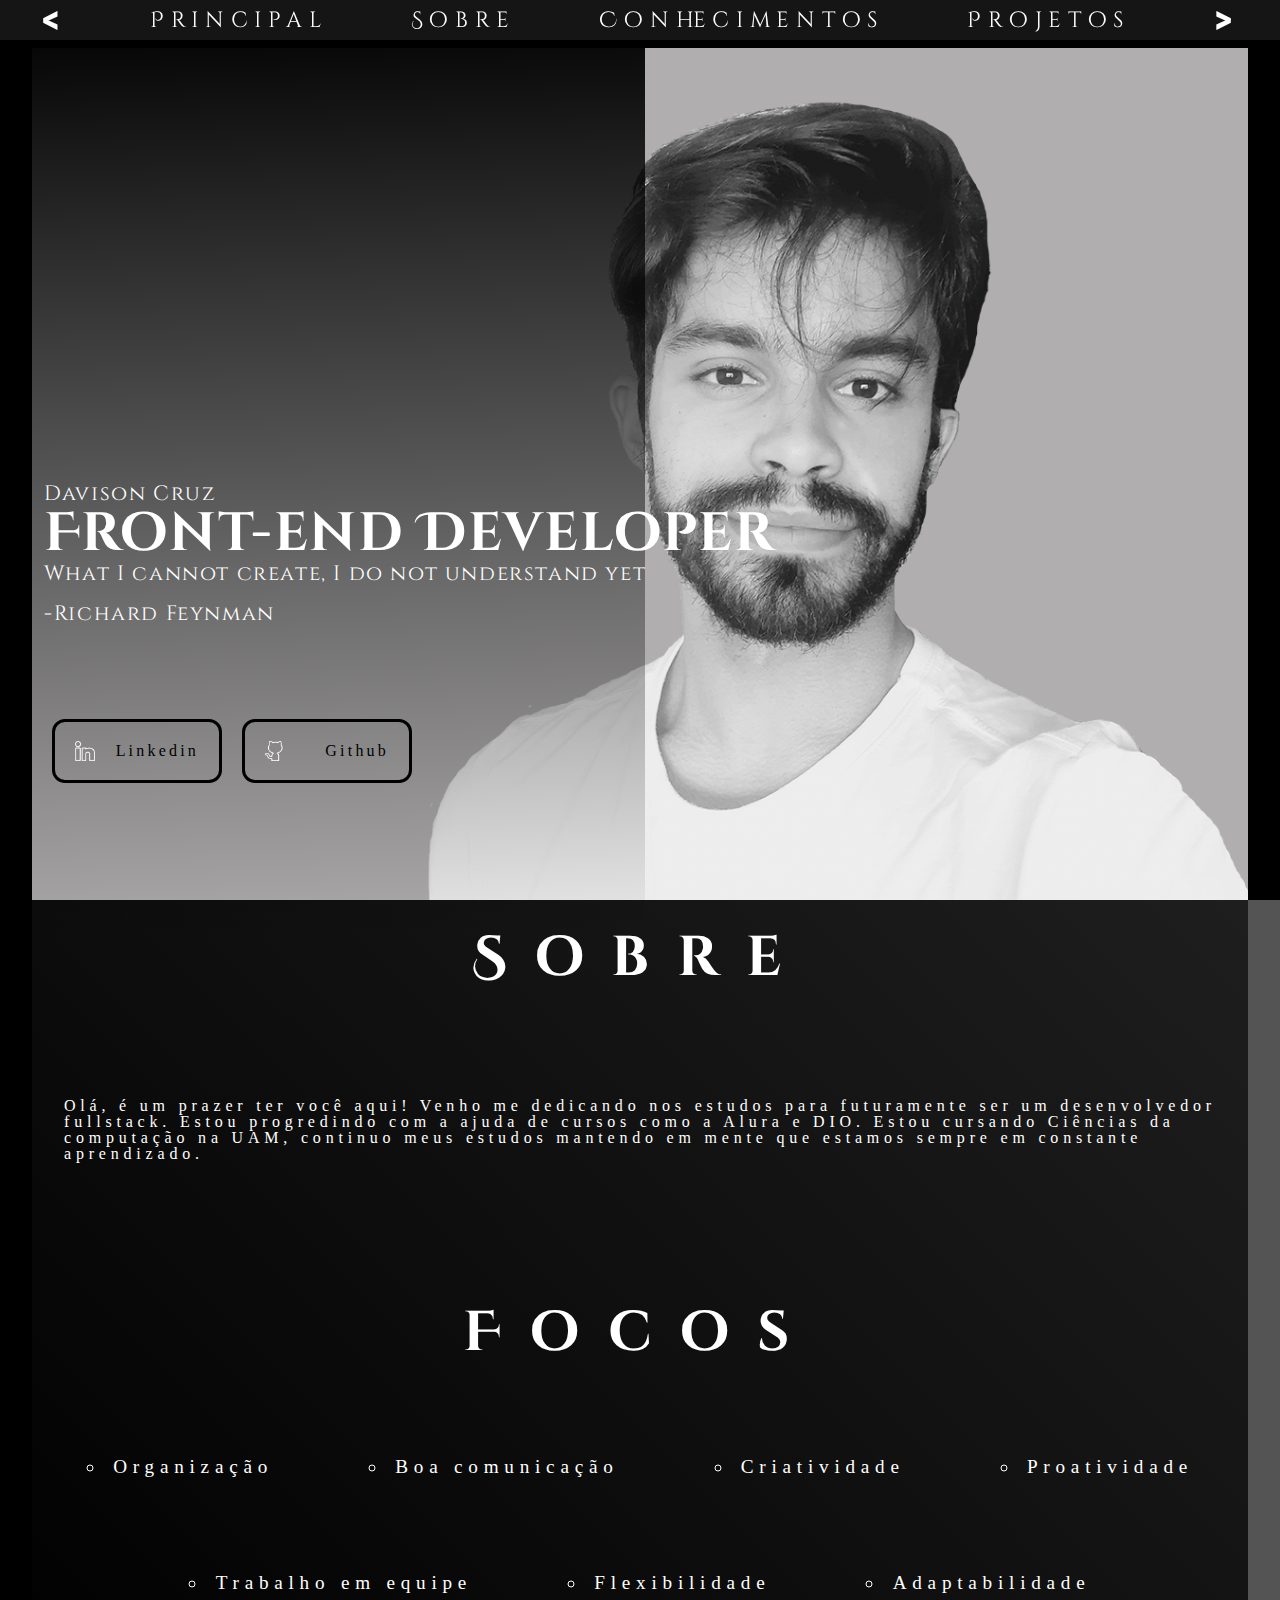
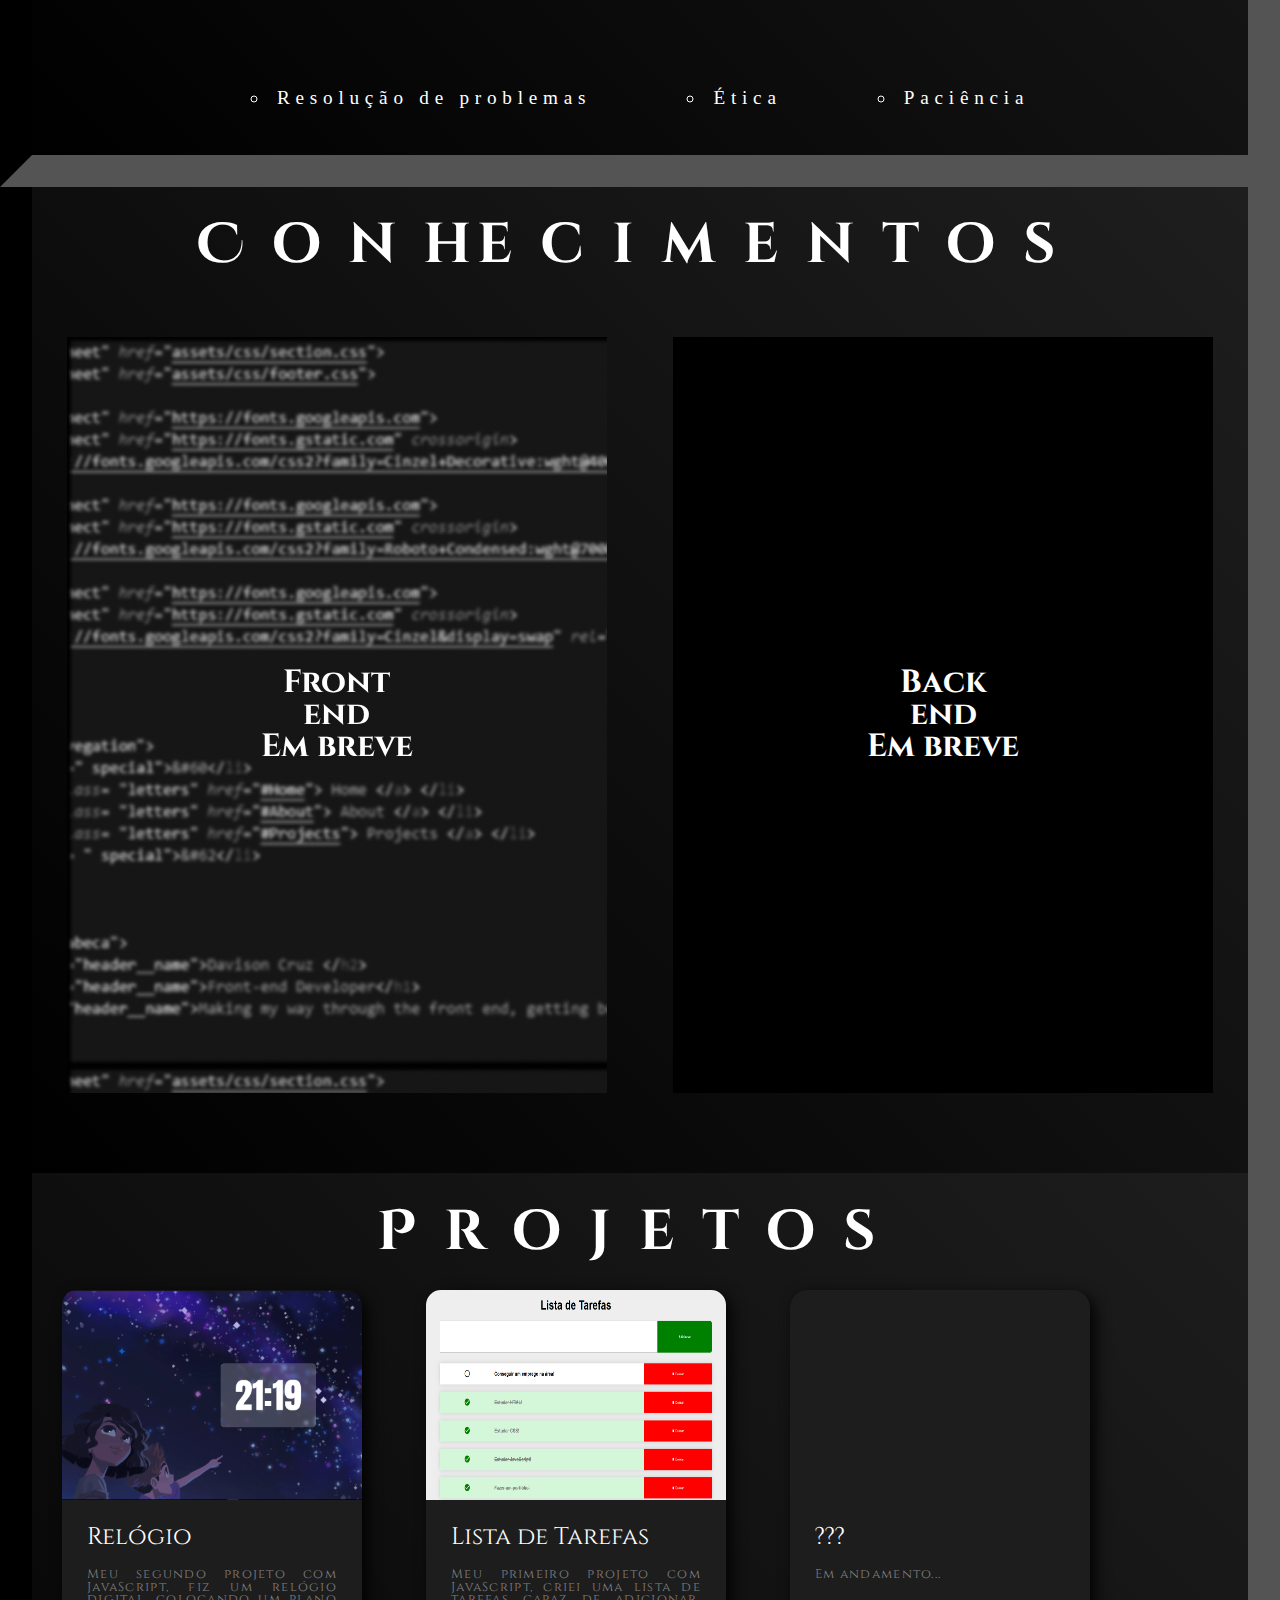
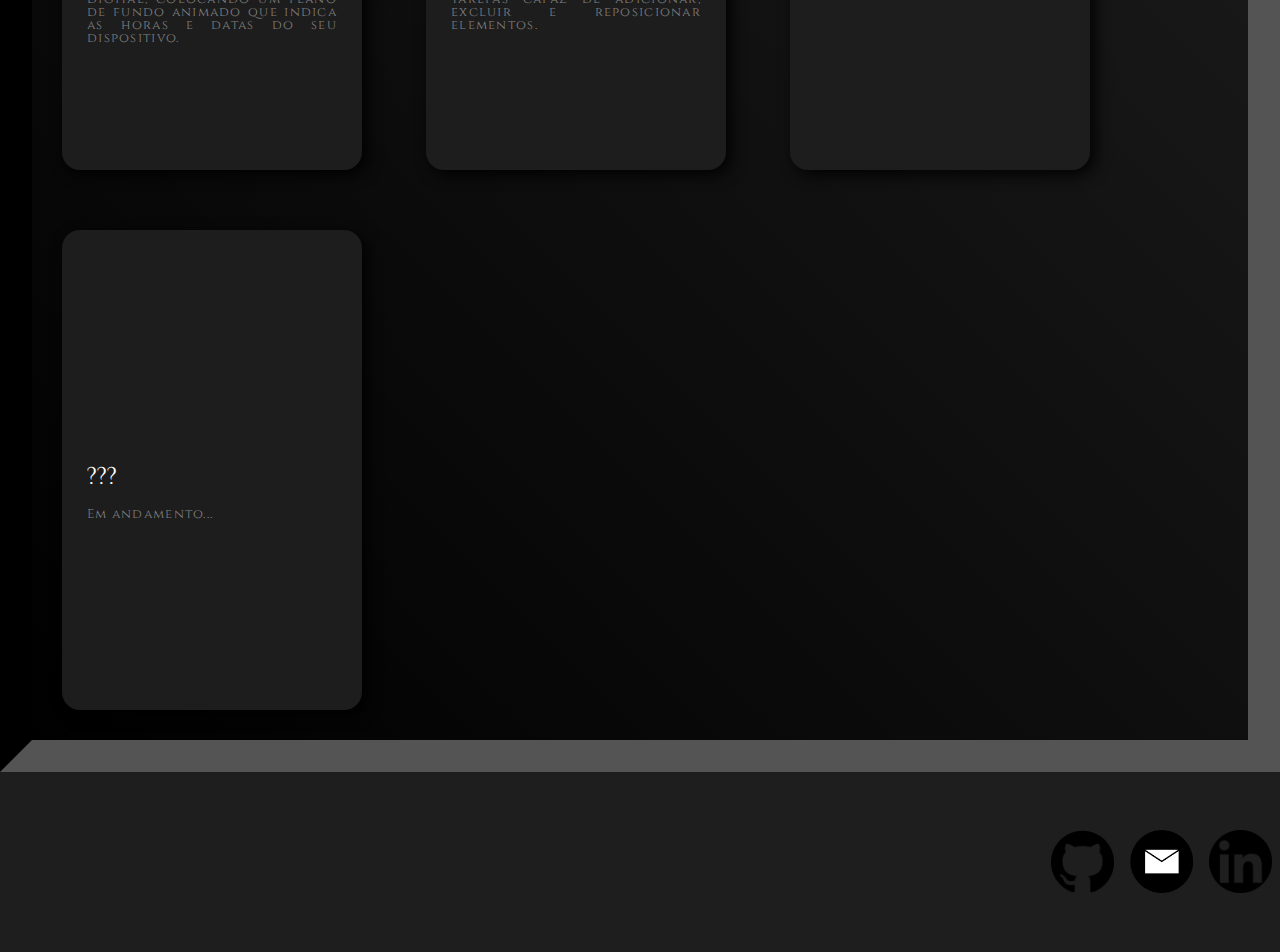
==== index.html @ 34b56c30 "Add files via upload" ====
<!DOCTYPE html>
<html lang="pt-br">
    <head>

        <meta charset="UTF-8">
        <meta http-equiv="X-UA-Compatible" content="IE=edge">
        <meta name="viewport" content="width=device-width, initial-scale=1.0">
        <meta name="author" content="Davison Cruz">
        <meta name="description" content="Portfólio, desenvolvedor front-end, Davison S. da Cruz">
        <meta name="keywords" content="html, front-end, desenvolvimento, css, javascript, portflio">
        
        <title>Portfolio</title>

        <!--Links css-->
        <link rel="stylesheet" href="assets/css/home/reset.css">
        <link rel="stylesheet" href="assets/css/home/navegation.css">
        <link rel="stylesheet" href="assets/css/home/header.css">
        <link rel="stylesheet" href="assets/css/home/about.css">
        <link rel="stylesheet" href="assets/css/home/knowledge.css">
        <link rel="stylesheet" href="assets/css/home/cards.css">
        <link rel="stylesheet" href="assets/css/home/footer.css">

        <!-- fontes-->    
        <link rel="preconnect" href="https://fonts.googleapis.com">
        <link rel="preconnect" href="https://fonts.gstatic.com" crossorigin>
        <link href="https://fonts.googleapis.com/css2?family=Cinzel+Decorative:wght@400;700&display=swap" rel="stylesheet">

        <link rel="preconnect" href="https://fonts.googleapis.com">
        <link rel="preconnect" href="https://fonts.gstatic.com" crossorigin>
        <link href="https://fonts.googleapis.com/css2?family=Roboto+Condensed:wght@700&display=swap" rel="stylesheet">

        <link rel="preconnect" href="https://fonts.googleapis.com">
        <link rel="preconnect" href="https://fonts.gstatic.com" crossorigin>
        <link href="https://fonts.googleapis.com/css2?family=Cinzel&display=swap" rel="stylesheet">
    
    </head>
<body>
    <nav> 
        <ul class="navegation">
            <li class="navegation__Special">&#60</li>
            <li> <a class= "navegation__Letters" href="#Home"> Principal </a> </li>
            <li> <a class= "navegation__Letters" href="#About"> Sobre </a> </li>
            <li> <a class= "navegation__Letters" href="#Knowledge"> Conhecimentos </a> </li>
            <li> <a class= "navegation__Letters" href="#Projects"> Projetos </a> </li>
            <li class= "navegation__Special">&#62</li>
        </ul>
    </nav>
    <header id="Home">
        <div class="container"></div>
        <div class="principal">
            <h2 class="principal__name">Davison Cruz </h2>
            <h1 class="principal__name">Front-end Developer</h1>
            <p class="principal__name">What I cannot create, I do not understand yet<br> -Richard Feynman</p>
        </div>
        <div class="principal__links">
            <a href="https://www.linkedin.com/in/davison-cruz-a52a04221/" rel="noopener" target="_blank">
              <div class="principal__botao">
                <img src="assets/img/linkedin1.png" alt="Ícone do Linkedin">
                <p>Linkedin</p>
              </div>
            </a>

            <a href="https://github.com/Davie-Cruz" rel="noopener" target="_blank">
              <div class="principal__botao">
                <img src="assets/img/github.png" alt="Ícone do GitHub">
                <p>Github</p>
              </div>
            </a>
            
          </div>
    </header>
    <section id="About" class="about">
        <h3>Sobre</h3>
        <div class="about__me">
            <p class="about__me__description"> Olá, é um prazer ter você aqui! Venho me dedicando nos estudos para futuramente ser um desenvolvedor fullstack.
                Estou progredindo com a ajuda de cursos como a Alura e DIO. Estou cursando Ciências da computação 
                na UAM, continuo meus estudos mantendo em mente que estamos sempre em constante aprendizado. </p>
        </div>
        <h3>Focos</h3>
        <ul class="about__focus">
            <li class="about__focus__list">Organização</li>
            <li class="about__focus__list">Boa comunicação</li>
            <li class="about__focus__list">Criatividade</li>
            <li class="about__focus__list">Proatividade</li>

            <li class="about__focus__list">Trabalho em equipe</li>
            <li class="about__focus__list">Flexibilidade</li>
            <li class="about__focus__list">Adaptabilidade</li>
            <li class="about__focus__list">Resolução de problemas</li>
            <li class="about__focus__list">Ética</li>
            <li class="about__focus__list">Paciência</li>
        </ul>
    </section>
    <section id="Knowledge" class="knowledge">
        <h4>Conhecimentos</h4>  
            <article class="knowledge__article">
            <ul class="knowledge__article__itens"> 
                <li class="style front"><p class="knowledge__article__letters"> Front<br>end <br>Em breve</p></li>
                <li class="style back"><p class="knowledge__article__letters"> Back<br>end <br>Em breve</p></li>
            </ul>            
    </section>
    <section id="Projects" class="projects">
        <h4>Projetos</h4>  
        <article>
            <div class="projects__card">
                    <div class="projects__card__image"></div>
                    <div class="projects__card__text">
                        <a class="projects__card__link" href="assets/projects/hour/index.html" rel="noopener" target="_blank">
                            <h5>Relógio</h5>
                            <p>Meu segundo projeto com JavaScript, fiz um relógio digital, colocando um plano de fundo animado que indica as horas e datas do seu dispositivo. </p>
                        </a>
                    </div>
                </div>
                <div class="projects__card">
                    <div class="projects__card__image2"></div>
                    <div class="projects__card__text">
                        <a class="projects__card__link" href="assets/projects/todo/index.html" rel="noopener" target="_blank">
                            <h5>Lista de Tarefas</h5>
                            <p>Meu primeiro projeto com JavaScript, criei uma lista de tarefas capaz de adicionar, excluir e reposicionar elementos.</p>
                        </a>
                    </div>
                </div>
                <div class="projects__card">
                    <div class="projects__card__image4"></div>
                    <div class="projects__card__text"> 
                        <a class="projects__card__link" href="#">
                            <h5>???</h5>
                            <p> Em andamento...</p>
                        </a>
                    </div>
                </div>
                <div class="projects__card">
                    <div class="projects__card__image4"></div>
                    <div class="projects__card__text"> 
                        <a class="projects__card__link" href="">
                            <h5>???</h5>
                            <p> Em andamento...</p>
                        </a>
                    </div>
        </article>       
    </section>
    <footer>
        <ul class="footer__social">
            <li><a href="https://www.linkedin.com/in/davison-cruz-a52a04221/" rel="noopener" target="_blank" class="rodape__midia" ><img src="assets/img/linkedin.png" alt="Ícone do Linkedin"></a></li>
            <li><a href="mailto: davison.cruz@outlook.com.br?subject=Olá, vim pelo seu portfólio! :)"  class="rodape__midia"><img src="assets/img/email-hover.png" alt="Ícone do E-mail"> </a></li>
            <li><a href="https://github.com/Davie-Cruz" rel="noopener" target="_blank "class="rodape__midia"><img src="assets/img/footer__github.png" alt="Ícone do GitHub"></a></li>
        </ul>

    </footer>
</body>
</html>
---- assets/css/home/navegation.css ----
@keyframes flicker {
    
    0%, 18%, 22%, 25%, 53%, 57%, 100% {
  
        text-shadow:
        0 0 4px #fff,
        0 0 11px #fff,
        0 0 19px #fff,
        0 0 40px #002fff,
        0 0 80px #002fff,
        0 0 90px #002fff,
        0 0 100px #002fff,
        0 0 150px #002fff;
     }
    
    20%, 24%, 55% {        
        text-shadow: none;
    }    
  }
.navegation{
   background-color: #151515;
   display: flex;
   justify-content: space-around;
   color: #FFFFFF;
   font-size: 1.4rem;
   align-items: center;
   position: fixed;  
   width: 100vw;  
   z-index: 1;
   letter-spacing: 0.3em;
}
.navegation__Letters{
    font-family: 'Cinzel Decorative', cursive;
    animation: flicker 2s infinite alternate;
}
.navegation__Special{
    font-size: 2.5rem;
    font-weight: 700;
    font-family: 'Roboto Condensed', sans-serif;
}
.navegation:first-line{
    color: #151515;
}
.navegation__Letters:hover{
    font-weight: 700;
    font-family: 'Cinzel Decorative', cursive;
    text-decoration:underline;
}
@media screen and (max-width: 1024px){
    .navegation{
        font-size: 0.7rem;
        letter-spacing: 0.1em;
    }
    .navegation__Letters{
        animation: none;
    }
}
---- assets/css/home/header.css ----
::-webkit-scrollbar {
    width: 10px;
  }
::-webkit-scrollbar-track {
    box-shadow: inset 0 0 100px #000000; 
  }
  ::-webkit-scrollbar-thumb {
    background: #b0aeae00; 
    border-radius: 10px;
  } 
  ::-webkit-scrollbar-thumb:hover {
    background: #b0aeae3d;
  }
header {
    background: 105% 20% no-repeat;
    background-color: #B0AEAE; 
    background-image: url("../../img/front3.png");
    background-size:100vh;
    border: 2em solid #000000;
    border-bottom: 0;
    border-top: 3em solid #000000;
    display: block;
    height: 100vh;
    max-width: 100%; 
}
.container {
    background: linear-gradient(178deg, #000000f5, transparent);
    position: absolute; 
    height: 100vh;
    width: 47.9%;
    z-index: 0;
}
.principal {
    position: relative;
    padding-left: 1%;
    top: 50%; 
    letter-spacing: 0.1em;
    line-height: 40px;
}
.header__align{
    padding: 0.3rem;
}
.principal__name {
    font-family: 'Cinzel', serif;
    font-size: 1.3em;
    color: #FFFFFF;
}
.principal__name:nth-child(2){
    font-family: 'Cinzel Decorative', cursive;
    font-size: 3.4em;
    font-weight: 700;
}
.principal__links{
    display: flex;
    position: relative;
    top: 60%;
    padding-left: 20px;
    gap: 20px;
}
.principal__links img{
    width: 20px; 
}
.principal__botao{
    display: flex;
    align-items:center;
    justify-content: space-between;
    padding: 20px ;
    width: 170px;
    border-radius: 13px;
    position: relative;    
    font-size: 1rem;
    letter-spacing: 0.2rem;
    height: 4rem;
    border: solid #000000;
    transition: 300ms;
}
.principal__botao:hover{
    transform:scale(1.1,1.1);
}

@media screen and (max-width: 1080px){
    .container{
        display: none;
    }
}

@media screen and (max-width: 680px) {
    header{
        border: none;
        background-size:100vh;
        background-position: -130px 1px;   
     }
    .container{
        display: none;
    }
    .principal__links{
        padding-left: 0.5rem;
        top: 82%;
    }
    .principal__botao{
        block-size: 29px;        
        color: #FFFFFF;
        background-color: #000000;
        border: none;
        justify-content: space-evenly;
        cursor: pointer;
    }
    .principal{
        color: #000000;
        font-size: 0.6rem;
        margin-top: auto;
        top: 78%;
        padding: 0.5rem;
        padding-top: 0;
        padding-bottom:0;
        line-height: inherit;
    }
    .principal__name {
        color: #000000;
    }
    .principal__name:nth-child(2){
        font-size: 2.6em; 
    }
}
---- assets/css/home/about.css ----
.about{
    background: linear-gradient(45deg, black, transparent);
    background-color: #1f1e1e;
    
    border: 2em inset #000000;
    border-top: none;
}
h3 {
    font-size: 3.5em;
    font-family: 'Cinzel Decorative', cursive;
    font-weight: 700;
    text-align: center;
    color:#FFFFFF;
    padding-top: 1.9rem;  
    letter-spacing: 0.5em;
    display: flex;
    flex-direction: column;
    justify-content: center;
}
.about__me__description {
    color: #FFFFFF;
    font-size: 1rem;
    letter-spacing: 0.3em;
    padding: 2rem;
}
.about__me{
    padding: 5rem 0;
    display: flex;
    gap: 67px;
    max-width: 1364px;
    margin: 0 auto;
}
.about__focus{
    position: relative;
    display: flex;
    color: #FFFFFF;
    flex-wrap:wrap;
    align-items: center;
    list-style: circle;
    list-style-position: inside;
    justify-content: center;
    padding-top: 4%; 
}
.about__focus__list{
    font-size: 1rem;
    padding: 3rem;  
    font-size: 1.2rem;  
    letter-spacing: 0.3em;
}
@media screen and (max-width: 1024px) {
    .about{
        border: none;
    }
    .focus{
        display: block;
    }
    h3{
        font-size: 2.5em;
    }
}
---- assets/css/home/knowledge.css ----
.knowledge{
    background: linear-gradient(45deg, black, transparent);
    background-color: #1f1e1e;
    border: 2em inset #000000;
    border-top: none;
    border-bottom: none;
}
h4 {font-size: 3.5em;
    font-family: 'Cinzel Decorative', cursive;
    font-weight: 700;
    text-align: center;
    color:#FFFFFF;
    padding-top: 1.9rem;  
    letter-spacing: 0.5em;
    display: flex;
    flex-direction: column;
    justify-content: center;
}
.knowledge__article{
    position: relative;
    top: 35%; 
}
.knowledge__article__itens{
    position: relative;
    top: 2rem; 
    display: flex;
    text-align: center;
    justify-content:space-evenly;  
    height: 100vh;
    padding-bottom: 5rem;
}
.style {
    display: flex;
    width: 60vh;
    color: #fff;
    background-color: #000000;
    align-items: center; 
    margin: 2rem;
    transition: 400ms;    
}
.front{
    background-image: url("../../img/front.png");
    filter: grayscale(1);
}
.style:hover{
    filter: grayscale(0.5);
    transform:scale(1.1,1.1);
    letter-spacing: 0.5em;
}
.knowledge__article__letters {
    position: relative;
    font-family: 'Cinzel', serif ;
    font-weight: bold;
    font-size: 2rem;
    width: -webkit-fill-available;
}
@media screen and (max-width: 1024px) {
    .knowledge{
        flex-direction: row;
    }
    h4{
        font-size: 1.1em;
    }
    .knowledge__article__itens{
        flex-wrap: wrap;
        height: 70rem;
    }
    .knowledge__article__letters{
       font-size:1rem;
       width: -webkit-fill-available;
    }
}
---- assets/css/home/cards.css ----
h5{
    font-size: 1.5rem;
    margin-bottom: 20px;
    font-family: 'Cinzel', serif;
}

.projects{
    background: linear-gradient(45deg, black, transparent);
    background-color: #1d1d1d;
    border-right: 2em inset rgb(0, 0, 0);
    border-bottom: 2em inset rgb(0, 0, 0);
    border-left: 2em inset rgb(0, 0, 0);
    border-image: initial;
    border-top: none;
}
.projects__card {
    display: inline-grid;
    grid-template-columns: 300px;
    grid-template-rows: 210px 250px 20px;
    grid-template-areas: "image" "text";
  
    border-radius: 18px;
    background: #1d1d1d;
    color:white;
    box-shadow: 5px 5px 15px rgba(0,0,0,0.9);
    font-family: roboto;
    text-align: justify;
    transition: 0.5s ease;
    margin:30px;
}
.projects__card:hover {
    transform: scale(1.1);
    box-shadow: 5px 5px 15px rgba(0,0,0,0.6);
  }

.projects__card__text {
    font-size:14px;
    grid-area: text;
    margin: 25px;
    cursor: pointer;
}
.projects__card__text p {
    color: grey;
    font-size:0.8rem;
    letter-spacing: 0.1em;
    font-family: 'Cinzel', serif;
    cursor: pointer;
    
}
.projects__card__image {
    grid-area: image;
    background-image: url("../../img/relogio.png");
    border-top-left-radius: 15px;
    border-top-right-radius: 15px;
    background-size: cover;
}
.projects__card__image2 {
    grid-area: image;
    background-image:url("../../img/Tarefas.png");
    border-top-left-radius: 15px;
    border-top-right-radius: 15px;
    background-size: 100% 100%;
}

@media screen and (max-width: 1024px) {
    .projects__card{
        background-size: 100% 100% cover;
        grid-template-columns:none;
    }
}
---- assets/css/home/footer.css ----
.footer__social {
    display: flex;
    width: 100%;
    height: 20vh;
    background-color:#1f1e1e;
    flex-direction: row-reverse;
    align-items: center;
    align-content: center;
    transition: 400ms;
}
.rodape__midia {
    margin-left: -50% ;
    display: flex;
    width: 7vh;
    margin-left: 0.5rem;
    margin-right: 0.5rem;
}
.rodape__midia:hover{
    transform:scale(1.1,1.1);
}
@media screen and (max-width: 700px){
    .footer__social{
        padding-left: 90px;
        flex-direction:inherit;
    }
}
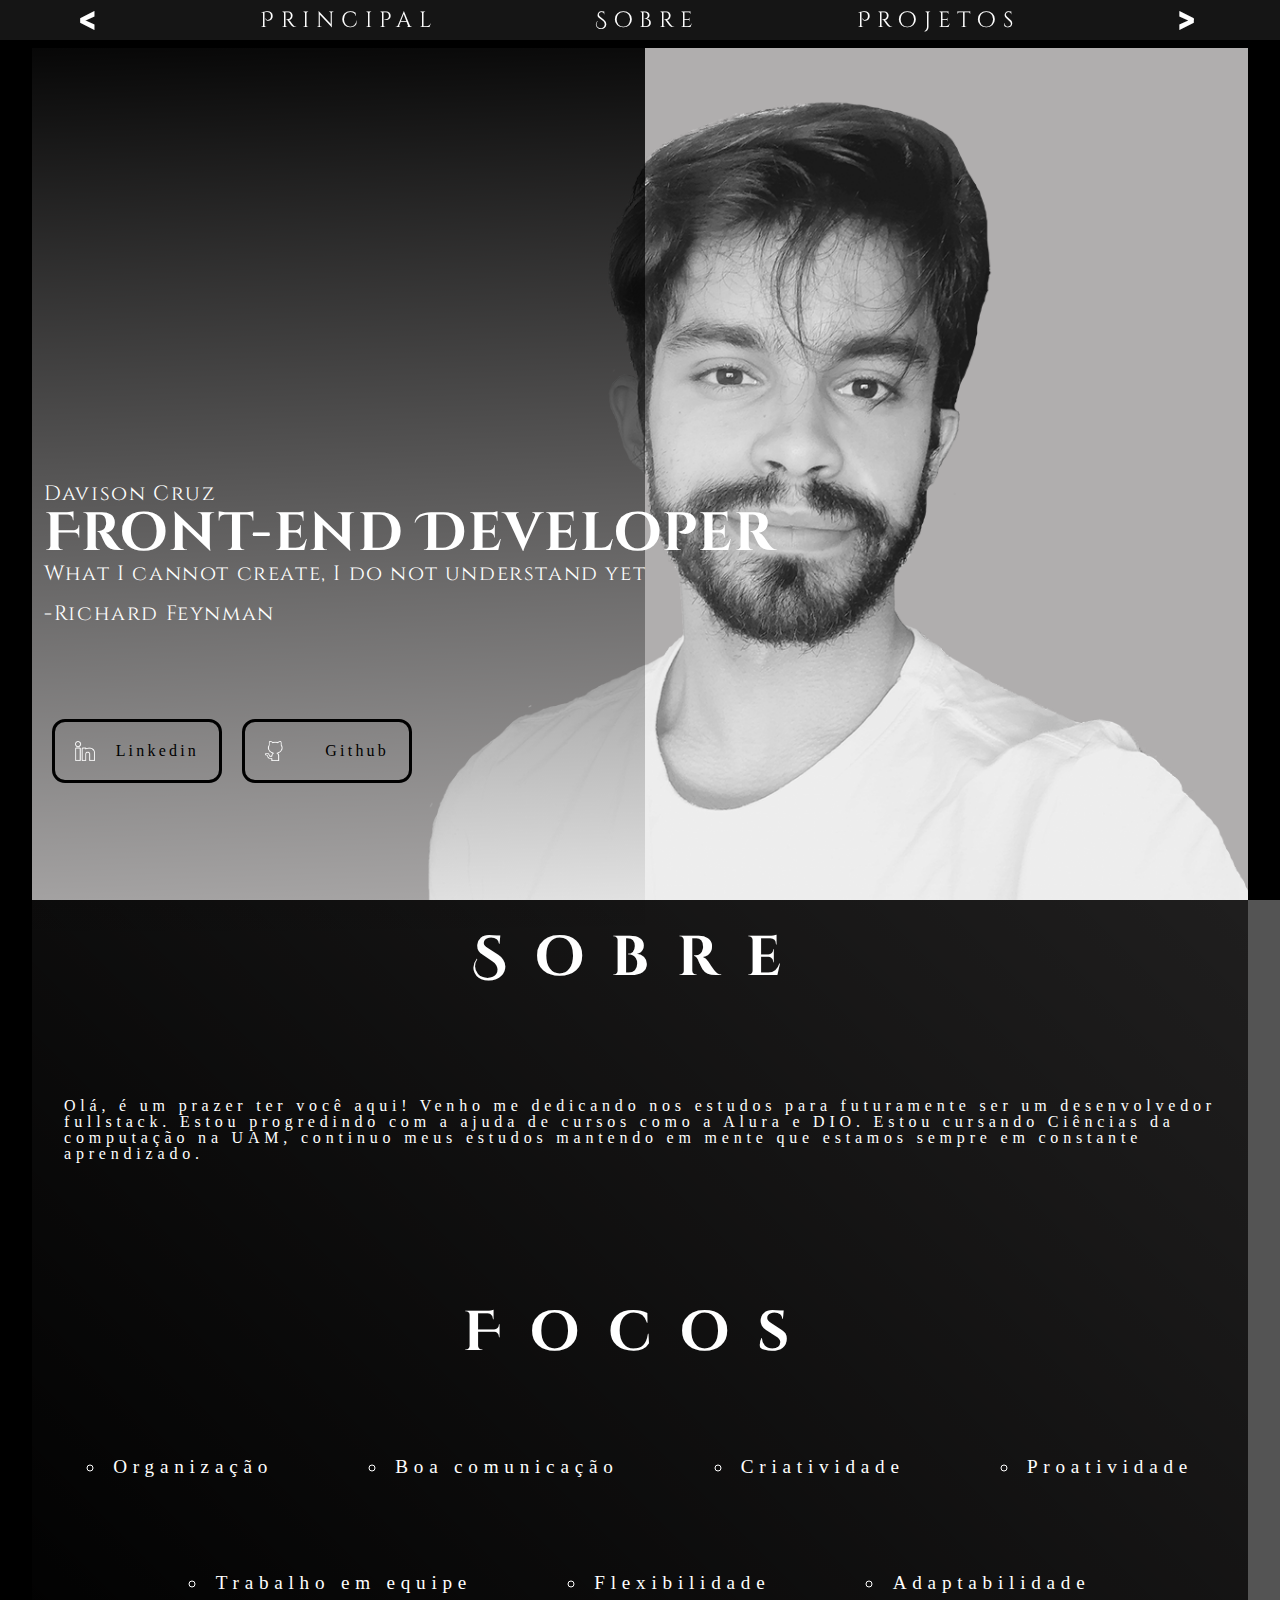
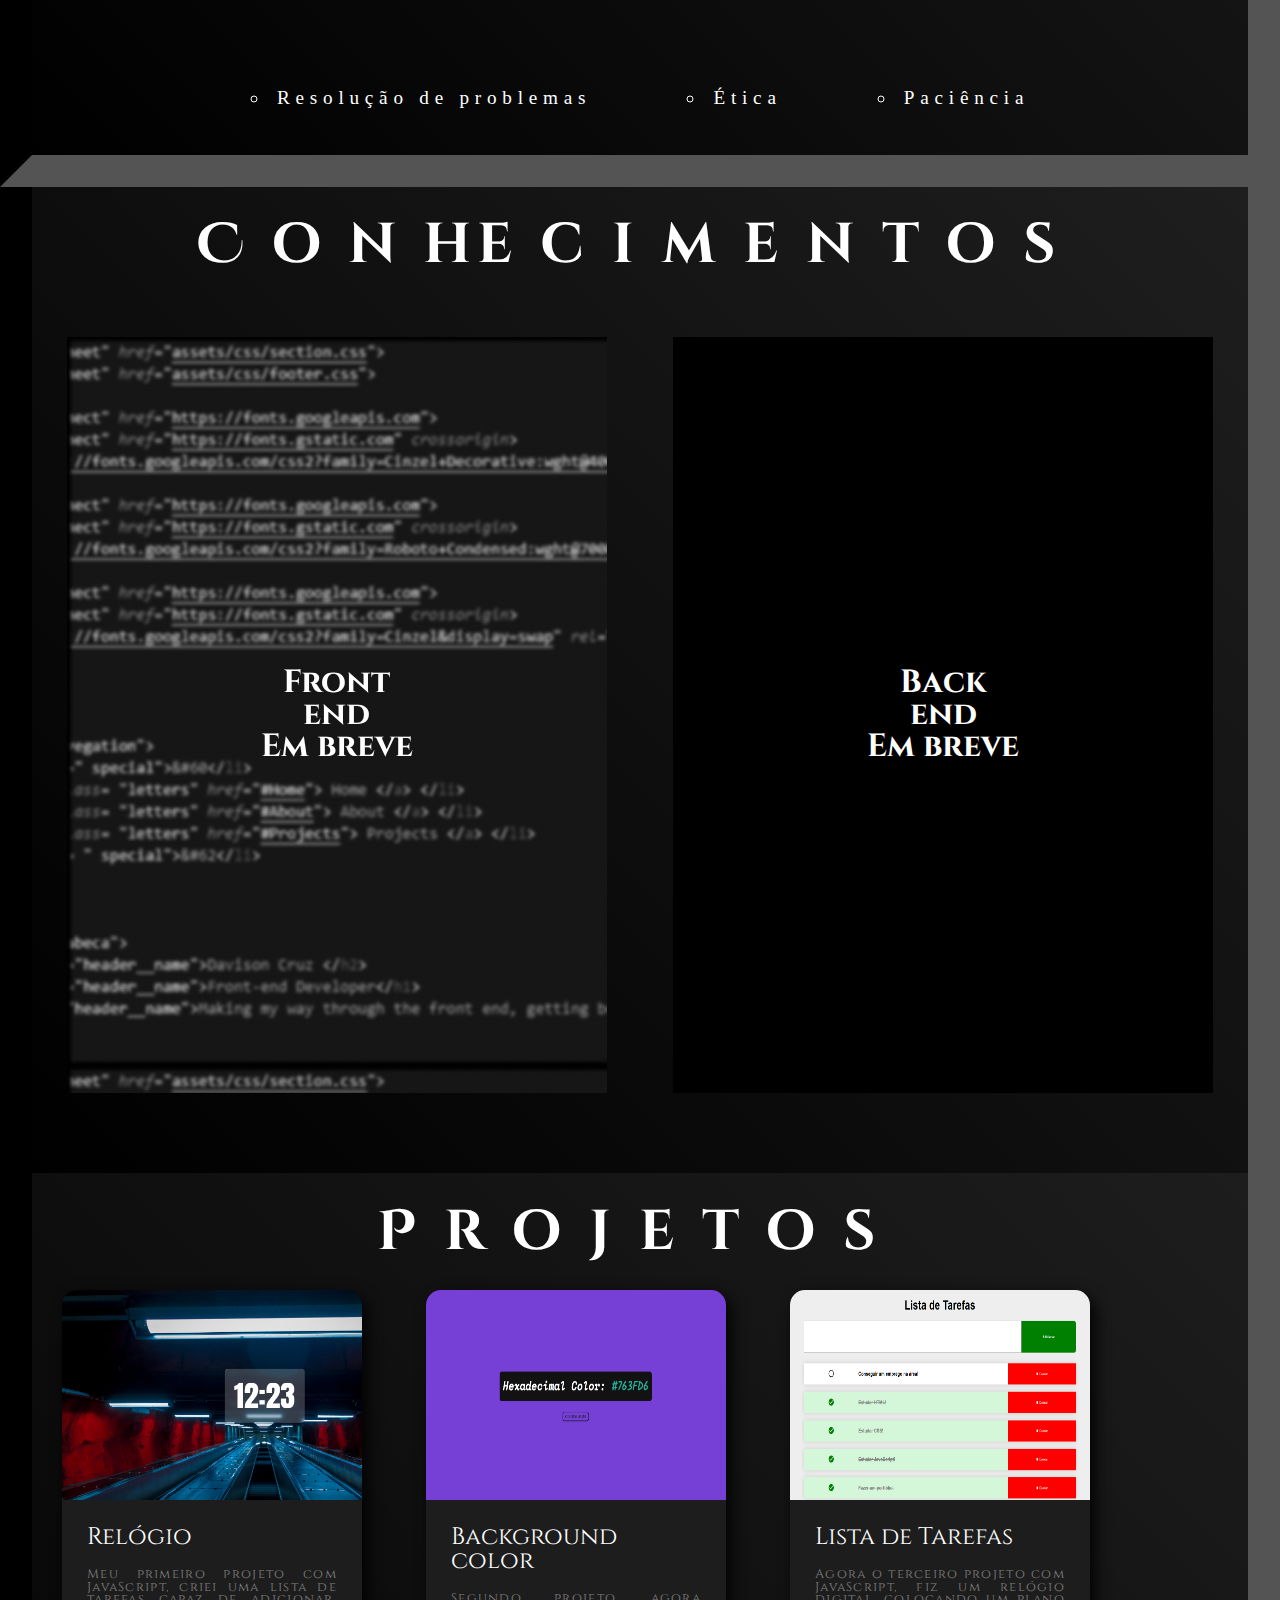
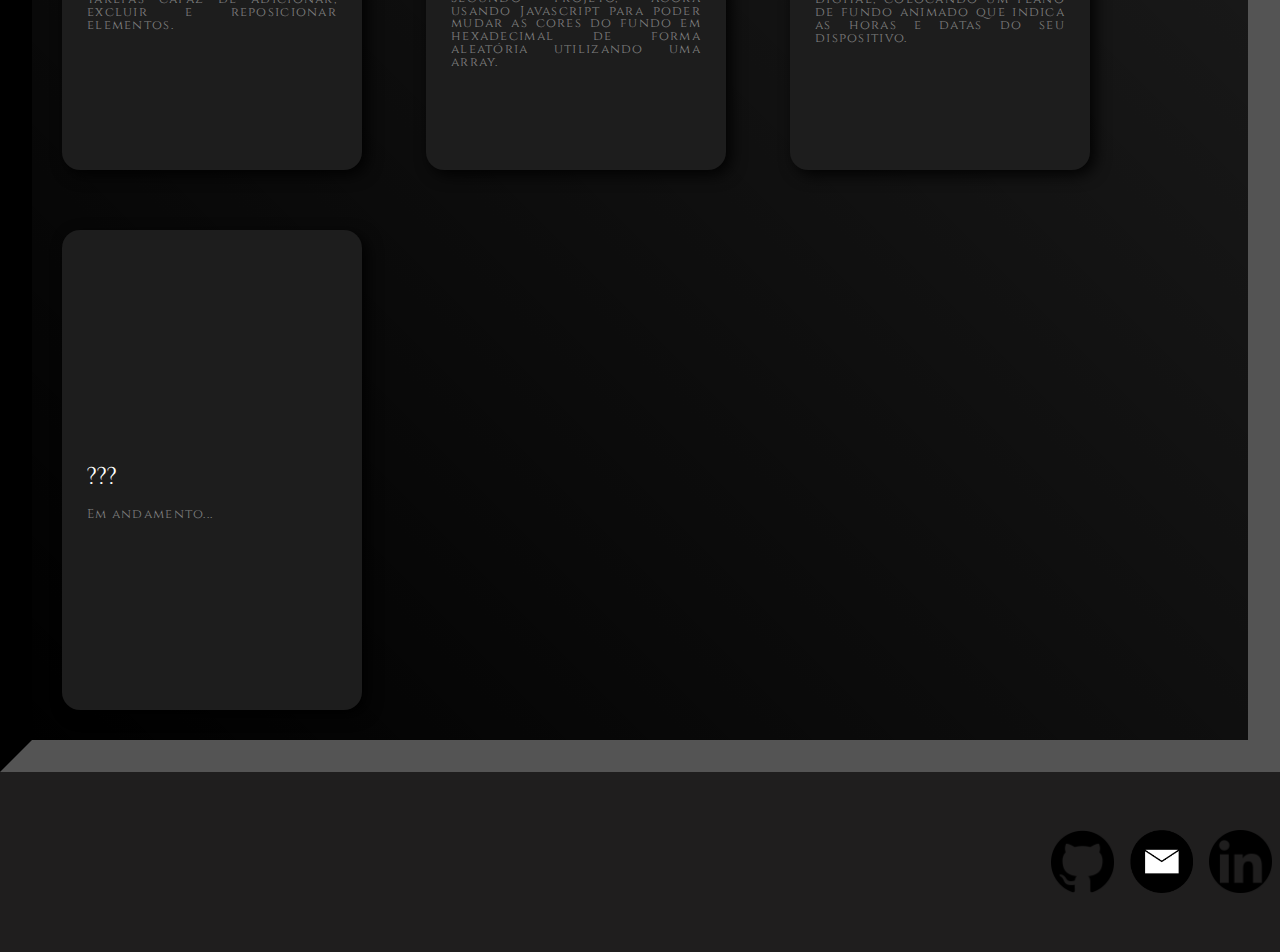
==== commit 33731428: "Add files via upload" ====
--- a/index.html
+++ b/index.html
@@ -40,7 +40,6 @@
             <li class="navegation__Special">&#60</li>
             <li> <a class= "navegation__Letters" href="#Home"> Principal </a> </li>
             <li> <a class= "navegation__Letters" href="#About"> Sobre </a> </li>
-            <li> <a class= "navegation__Letters" href="#Knowledge"> Conhecimentos </a> </li>
             <li> <a class= "navegation__Letters" href="#Projects"> Projetos </a> </li>
             <li class= "navegation__Special">&#62</li>
         </ul>
@@ -91,7 +90,7 @@
             <li class="about__focus__list">Paciência</li>
         </ul>
     </section>
-    <section id="Knowledge" class="knowledge">
+    <section class="knowledge">
         <h4>Conhecimentos</h4>  
             <article class="knowledge__article">
             <ul class="knowledge__article__itens"> 
@@ -107,25 +106,25 @@
                     <div class="projects__card__text">
                         <a class="projects__card__link" href="assets/projects/hour/index.html" rel="noopener" target="_blank">
                             <h5>Relógio</h5>
-                            <p>Meu segundo projeto com JavaScript, fiz um relógio digital, colocando um plano de fundo animado que indica as horas e datas do seu dispositivo. </p>
+                            <p>Meu primeiro projeto com JavaScript, criei uma lista de tarefas capaz de adicionar, excluir e reposicionar elementos.</p>
                         </a>
                     </div>
                 </div>
                 <div class="projects__card">
                     <div class="projects__card__image2"></div>
-                    <div class="projects__card__text">
-                        <a class="projects__card__link" href="assets/projects/todo/index.html" rel="noopener" target="_blank">
-                            <h5>Lista de Tarefas</h5>
-                            <p>Meu primeiro projeto com JavaScript, criei uma lista de tarefas capaz de adicionar, excluir e reposicionar elementos.</p>
+                    <div class="projects__card__text"> 
+                        <a class="projects__card__link" href="assets/projects/background/index.html" rel="noopener" target="_blank">
+                            <h5>Background color</h5>
+                            <p>Segundo projeto, agora usando Javascript para poder mudar as cores do fundo em hexadecimal de forma aleatória utilizando uma array.</p>
                         </a>
                     </div>
                 </div>
                 <div class="projects__card">
-                    <div class="projects__card__image4"></div>
-                    <div class="projects__card__text"> 
-                        <a class="projects__card__link" href="#">
-                            <h5>???</h5>
-                            <p> Em andamento...</p>
+                    <div class="projects__card__image3"></div>
+                    <div class="projects__card__text">
+                        <a class="projects__card__link" href="assets/projects/todo/index.html" rel="noopener" target="_blank">
+                            <h5>Lista de Tarefas</h5>
+                            <p>Agora o terceiro projeto com JavaScript, fiz um relógio digital, colocando um plano de fundo animado que indica as horas e datas do seu dispositivo. </p>
                         </a>
                     </div>
                 </div>
--- a/assets/css/home/cards.css
+++ b/assets/css/home/cards.css
@@ -49,12 +49,21 @@
 }
 .projects__card__image {
     grid-area: image;
+ 
     background-image: url("../../img/relogio.png");
     border-top-left-radius: 15px;
     border-top-right-radius: 15px;
     background-size: cover;
 }
+
 .projects__card__image2 {
+    grid-area: image;
+    background-image: url("../../img/background.png");
+    border-top-left-radius: 15px;
+    border-top-right-radius: 15px;
+    background-size: 100% 100%;
+}
+.projects__card__image3 {
     grid-area: image;
     background-image:url("../../img/Tarefas.png");
     border-top-left-radius: 15px;
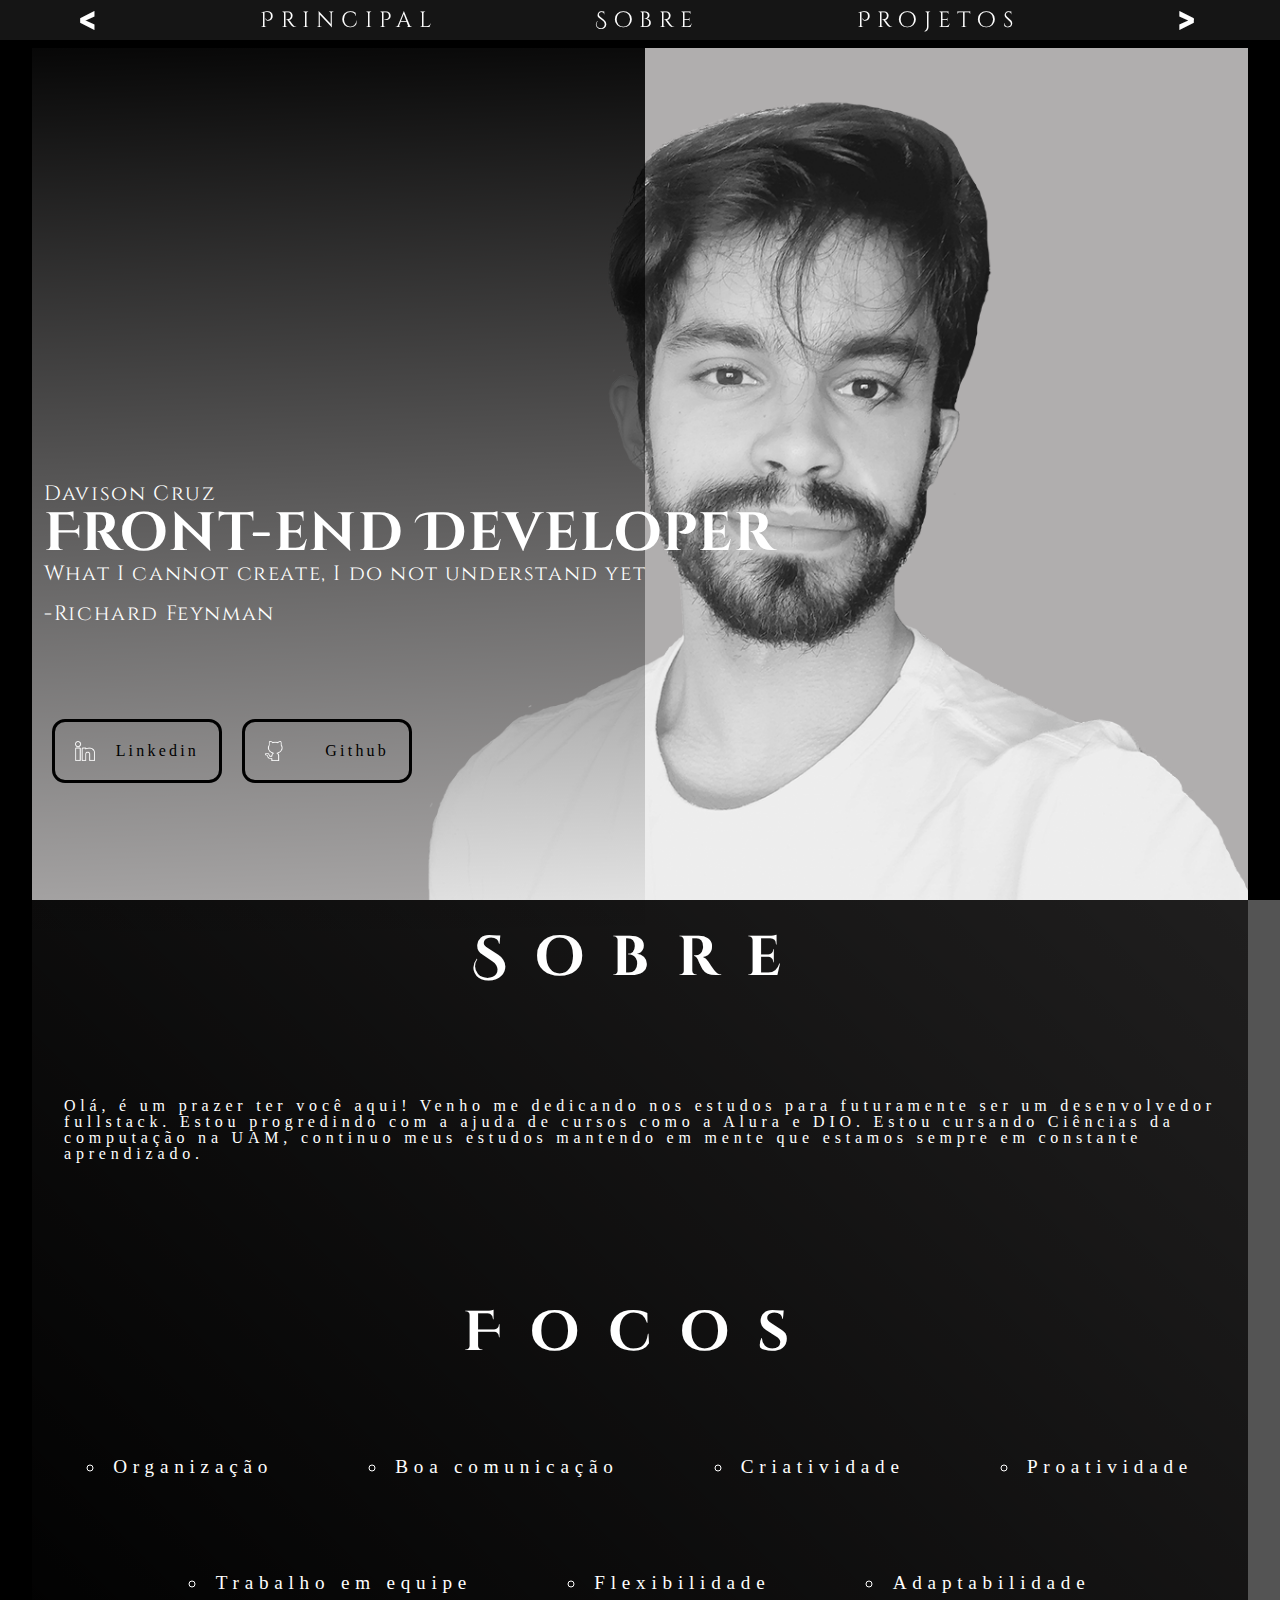
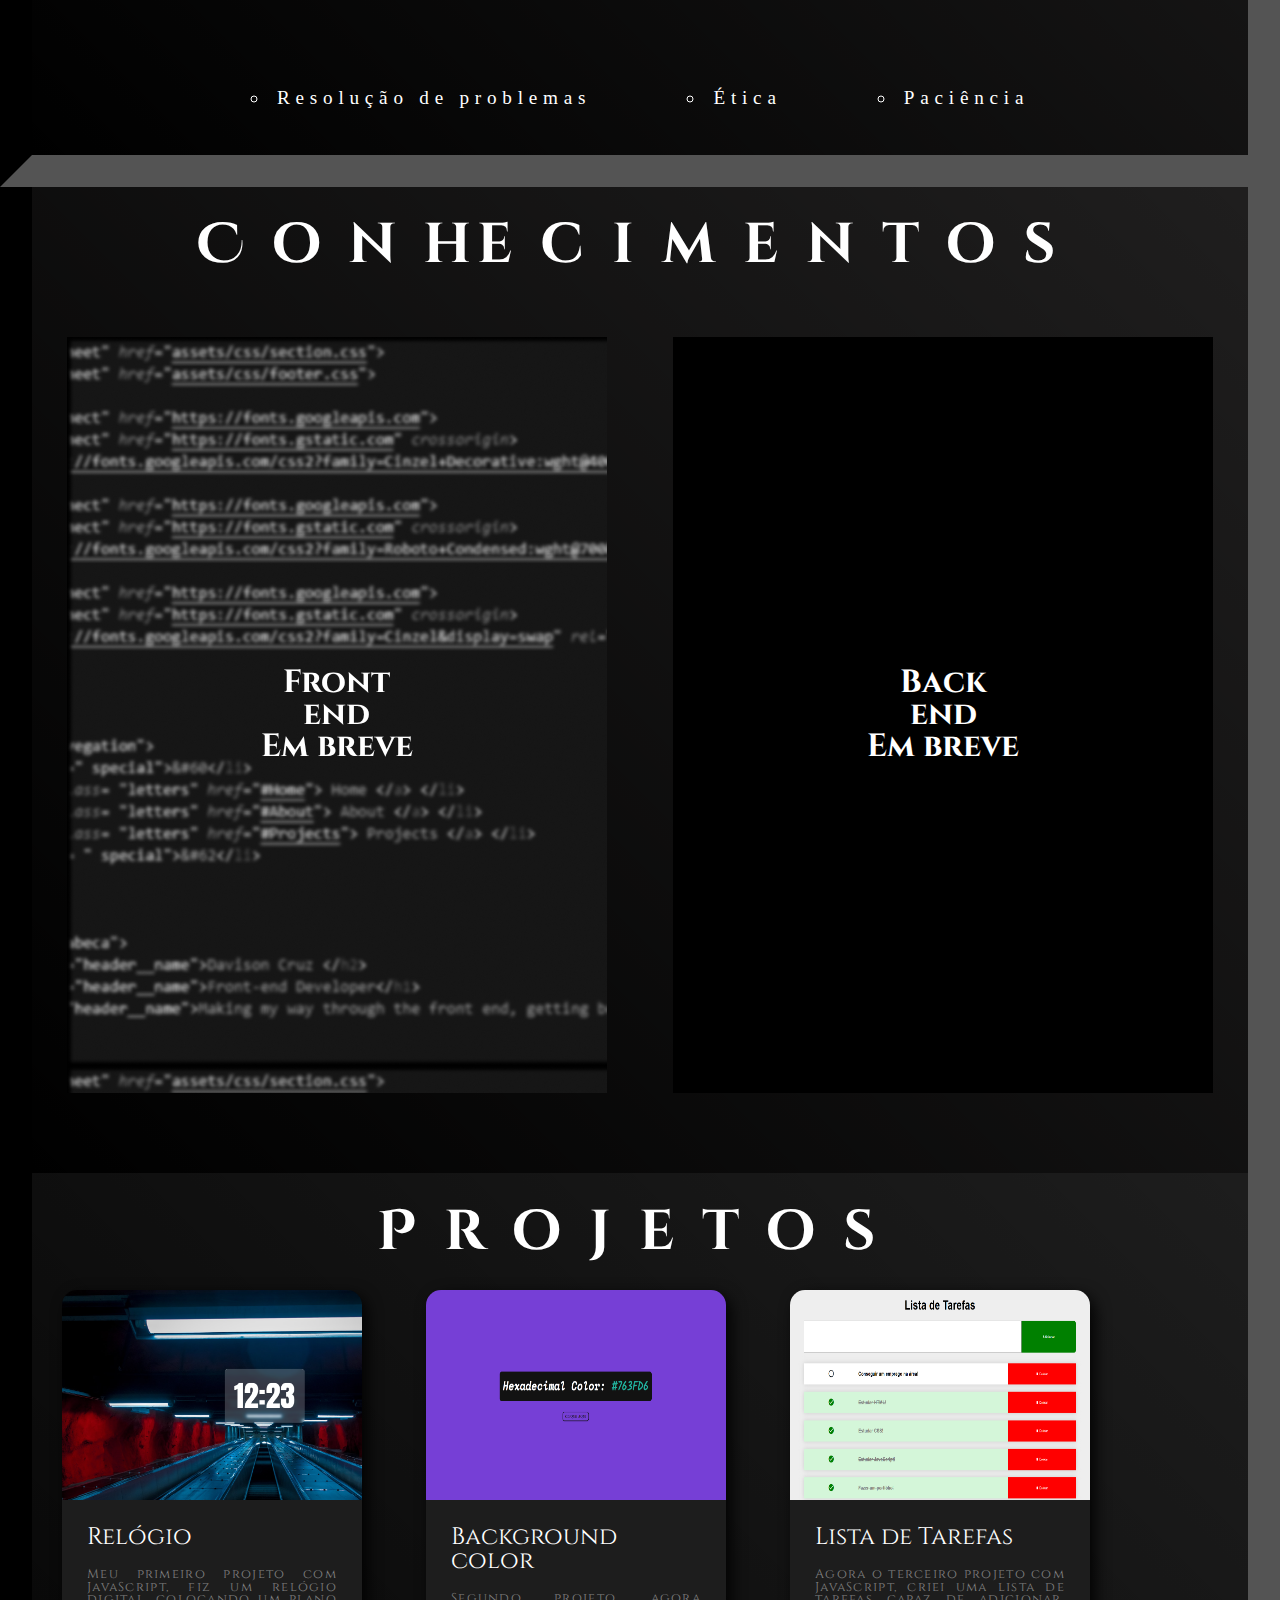
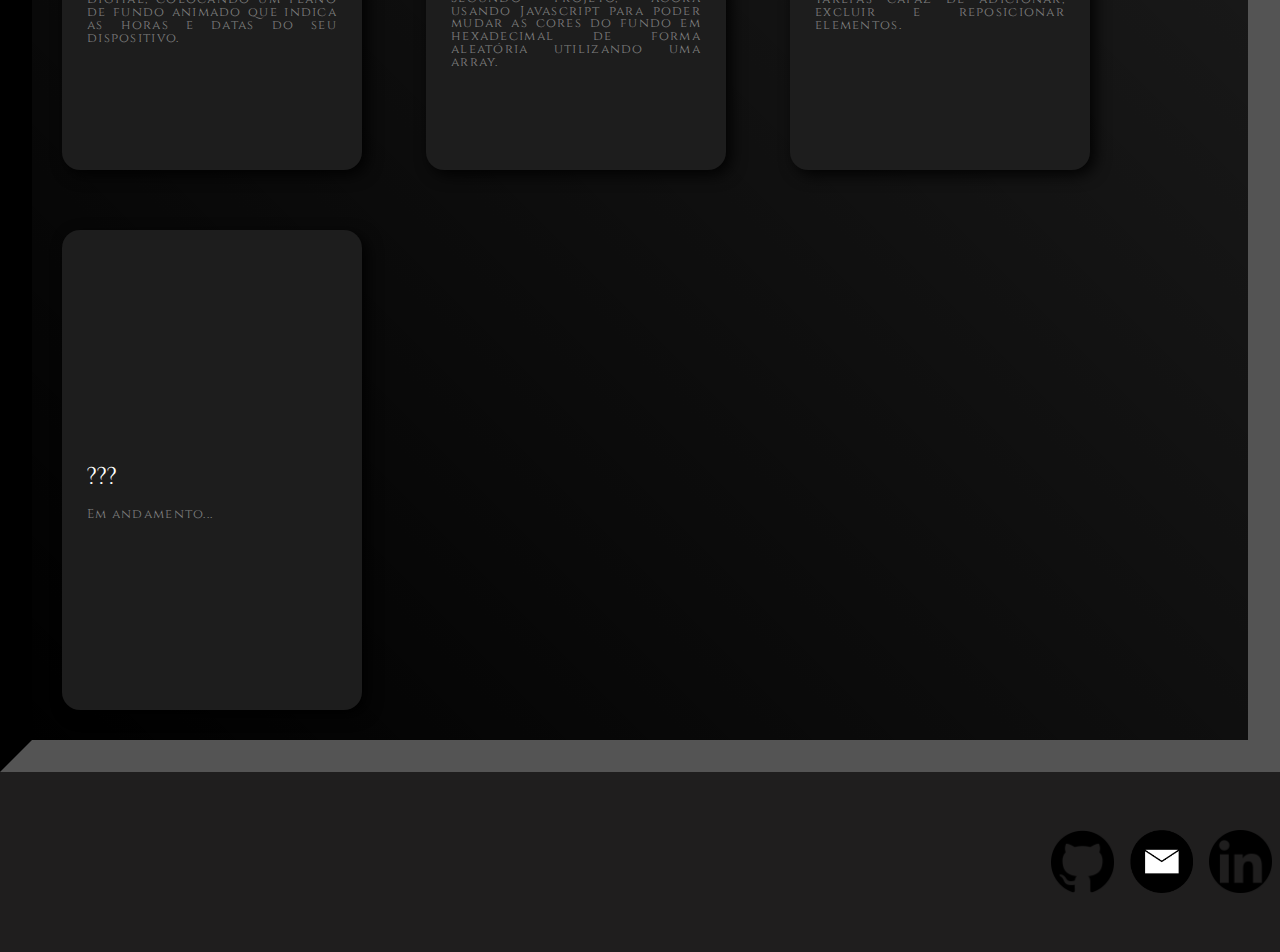
==== commit 5c872395: "Update index.html" ====
--- a/index.html
+++ b/index.html
@@ -106,7 +106,7 @@
                     <div class="projects__card__text">
                         <a class="projects__card__link" href="assets/projects/hour/index.html" rel="noopener" target="_blank">
                             <h5>Relógio</h5>
-                            <p>Meu primeiro projeto com JavaScript, criei uma lista de tarefas capaz de adicionar, excluir e reposicionar elementos.</p>
+                            <p>Meu primeiro projeto com JavaScript, fiz um relógio digital, colocando um plano de fundo animado que indica as horas e datas do seu dispositivo. </p>
                         </a>
                     </div>
                 </div>
@@ -124,7 +124,7 @@
                     <div class="projects__card__text">
                         <a class="projects__card__link" href="assets/projects/todo/index.html" rel="noopener" target="_blank">
                             <h5>Lista de Tarefas</h5>
-                            <p>Agora o terceiro projeto com JavaScript, fiz um relógio digital, colocando um plano de fundo animado que indica as horas e datas do seu dispositivo. </p>
+                            <p>Agora o terceiro projeto com JavaScript, criei uma lista de tarefas capaz de adicionar, excluir e reposicionar elementos. </p>
                         </a>
                     </div>
                 </div>
@@ -147,4 +147,4 @@
 
     </footer>
 </body>
-</html>+</html>
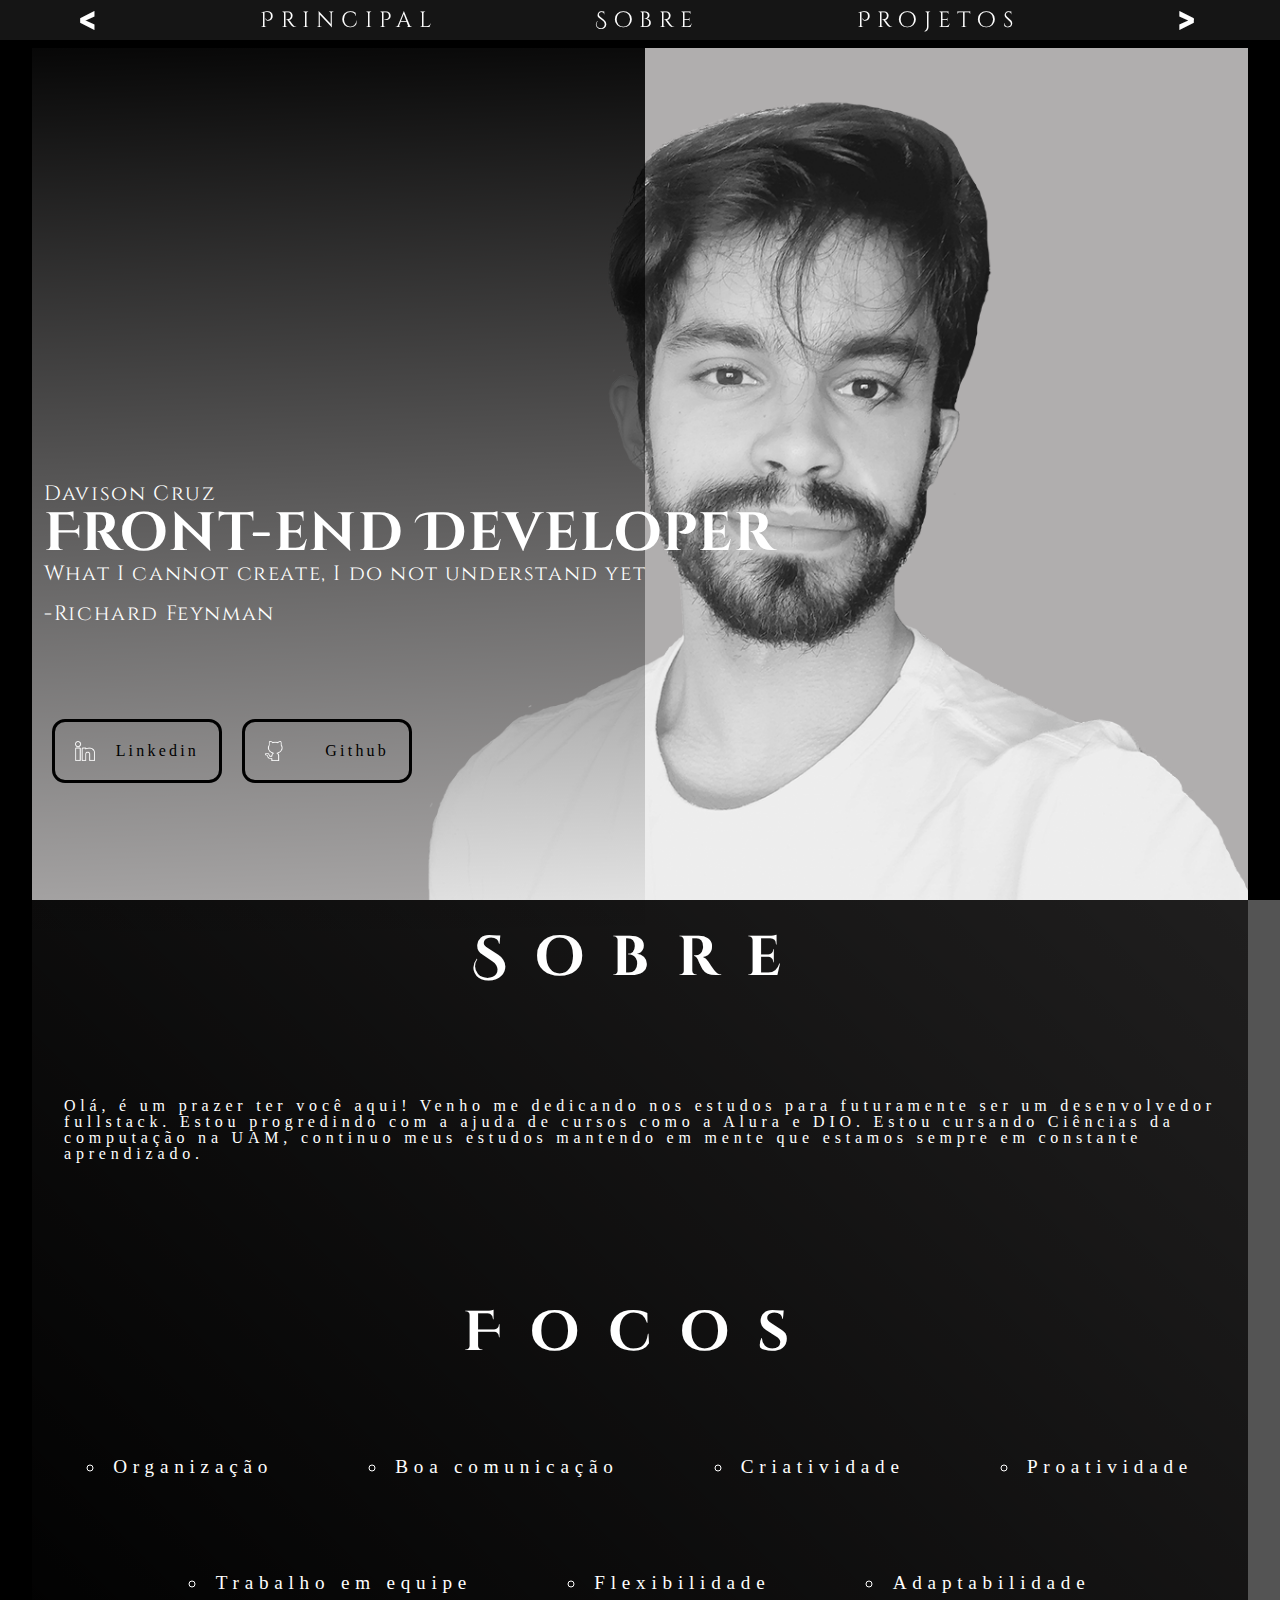
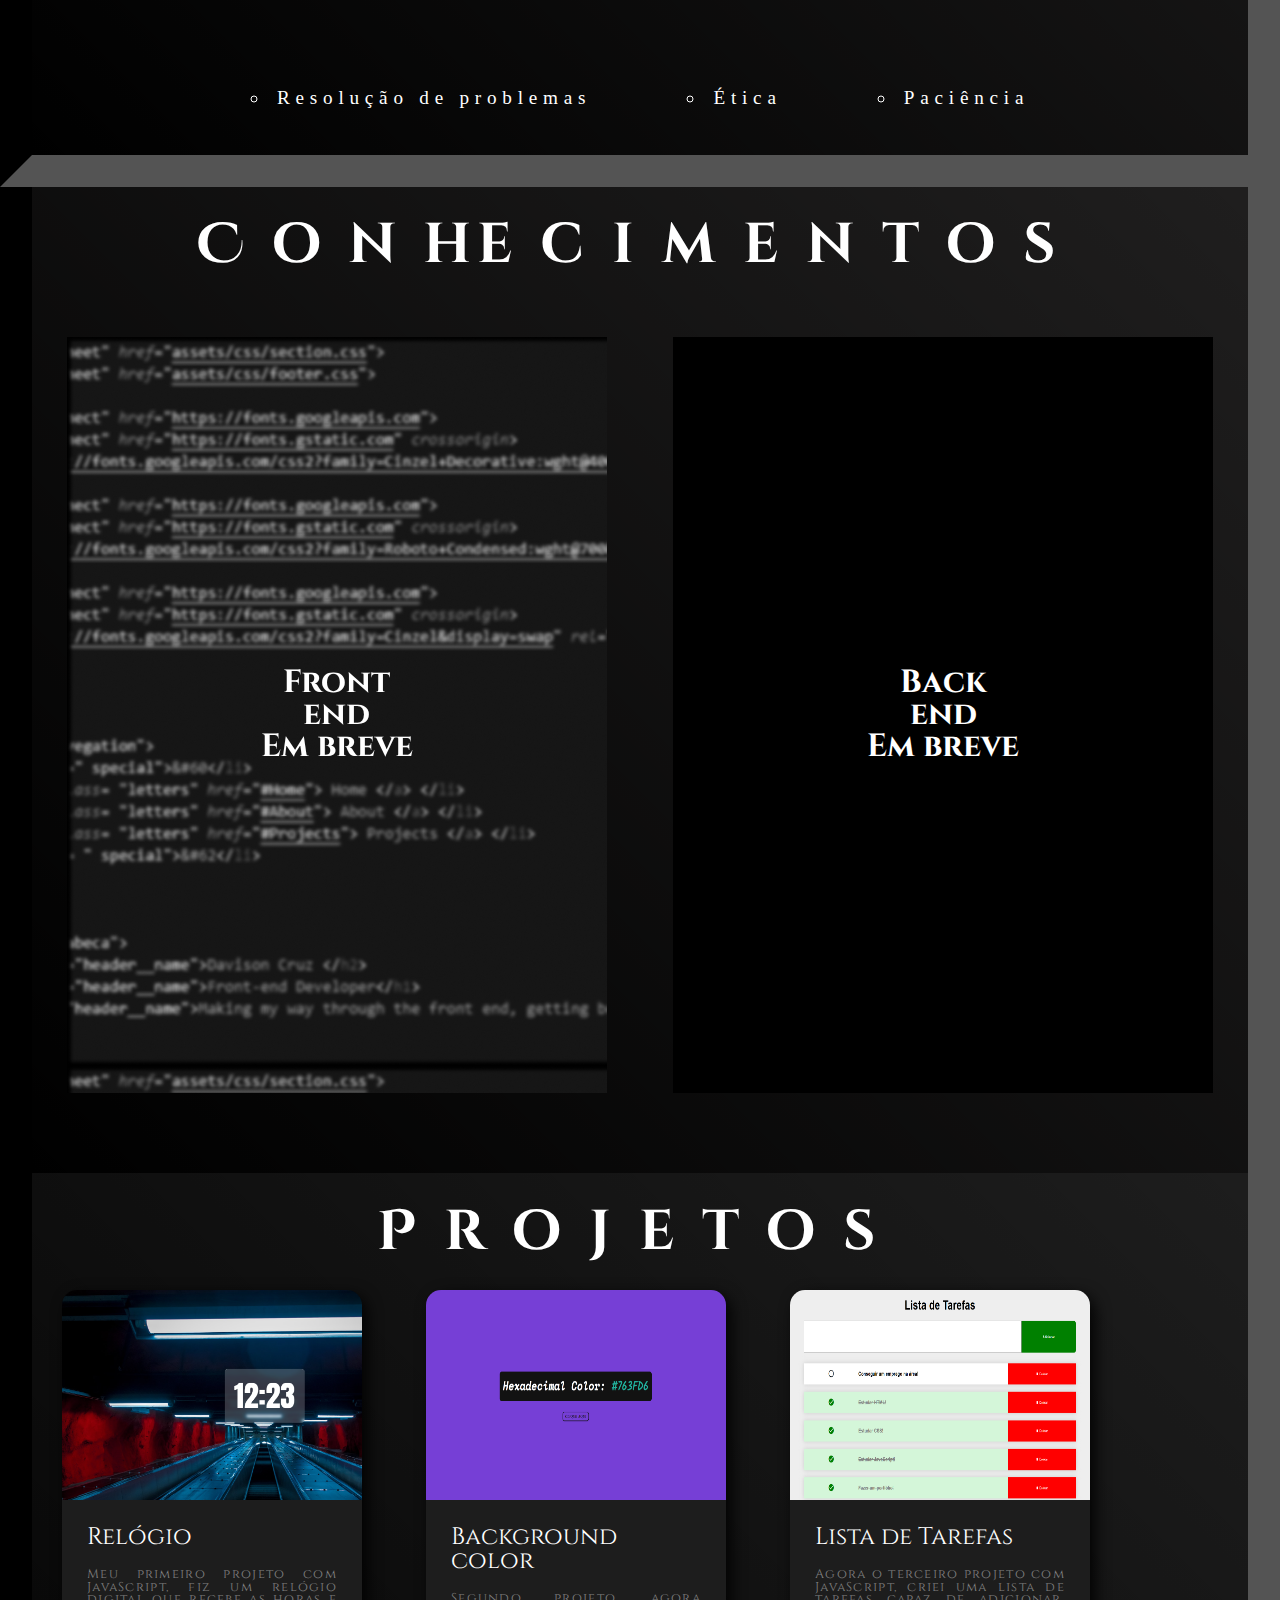
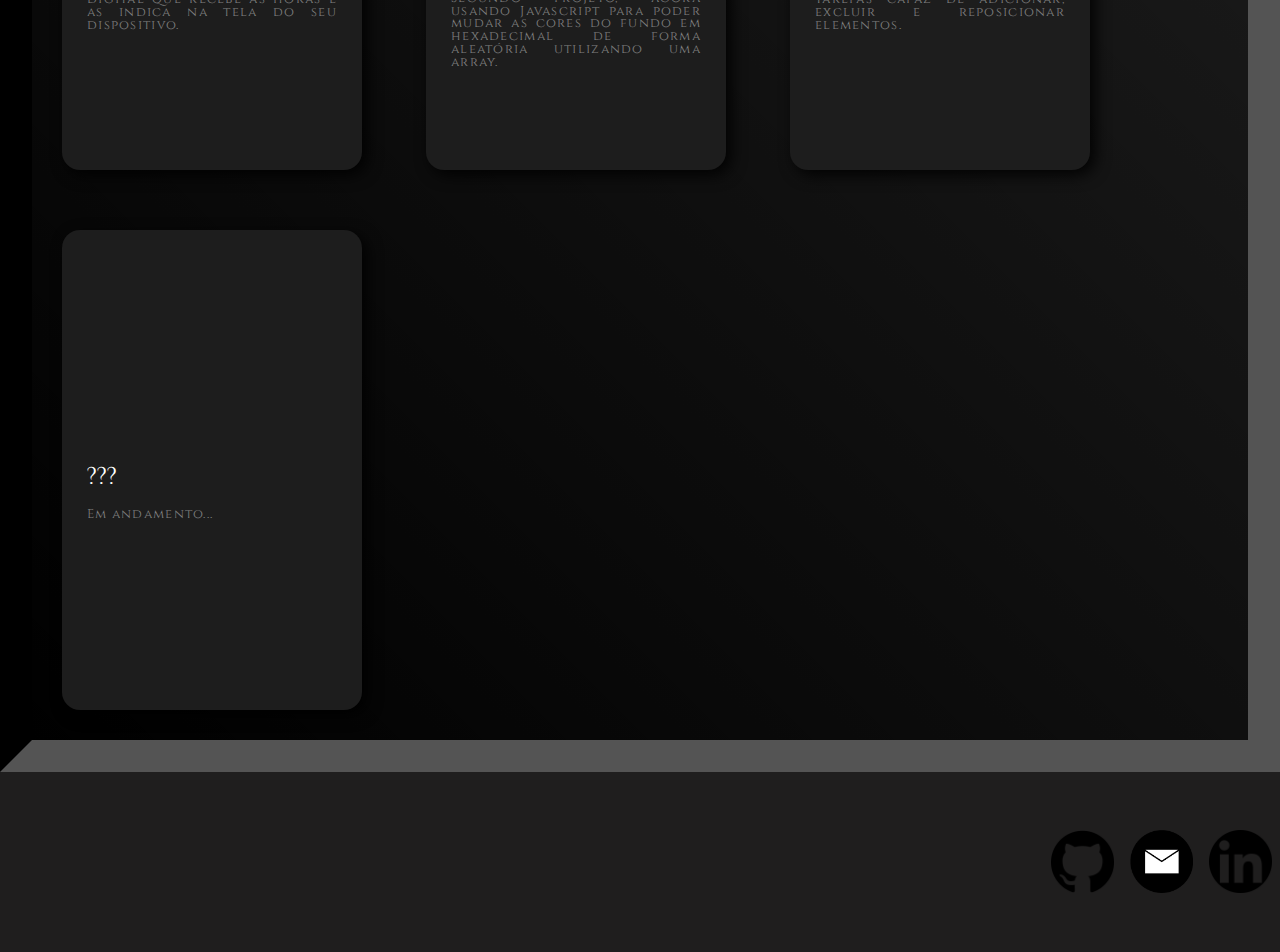
==== commit 452fd064: "Update index.html" ====
--- a/index.html
+++ b/index.html
@@ -106,7 +106,7 @@
                     <div class="projects__card__text">
                         <a class="projects__card__link" href="assets/projects/hour/index.html" rel="noopener" target="_blank">
                             <h5>Relógio</h5>
-                            <p>Meu primeiro projeto com JavaScript, fiz um relógio digital, colocando um plano de fundo animado que indica as horas e datas do seu dispositivo. </p>
+                            <p>Meu primeiro projeto com JavaScript, fiz um relógio digital que recebe as horas e as indica na tela do seu dispositivo. </p>
                         </a>
                     </div>
                 </div>
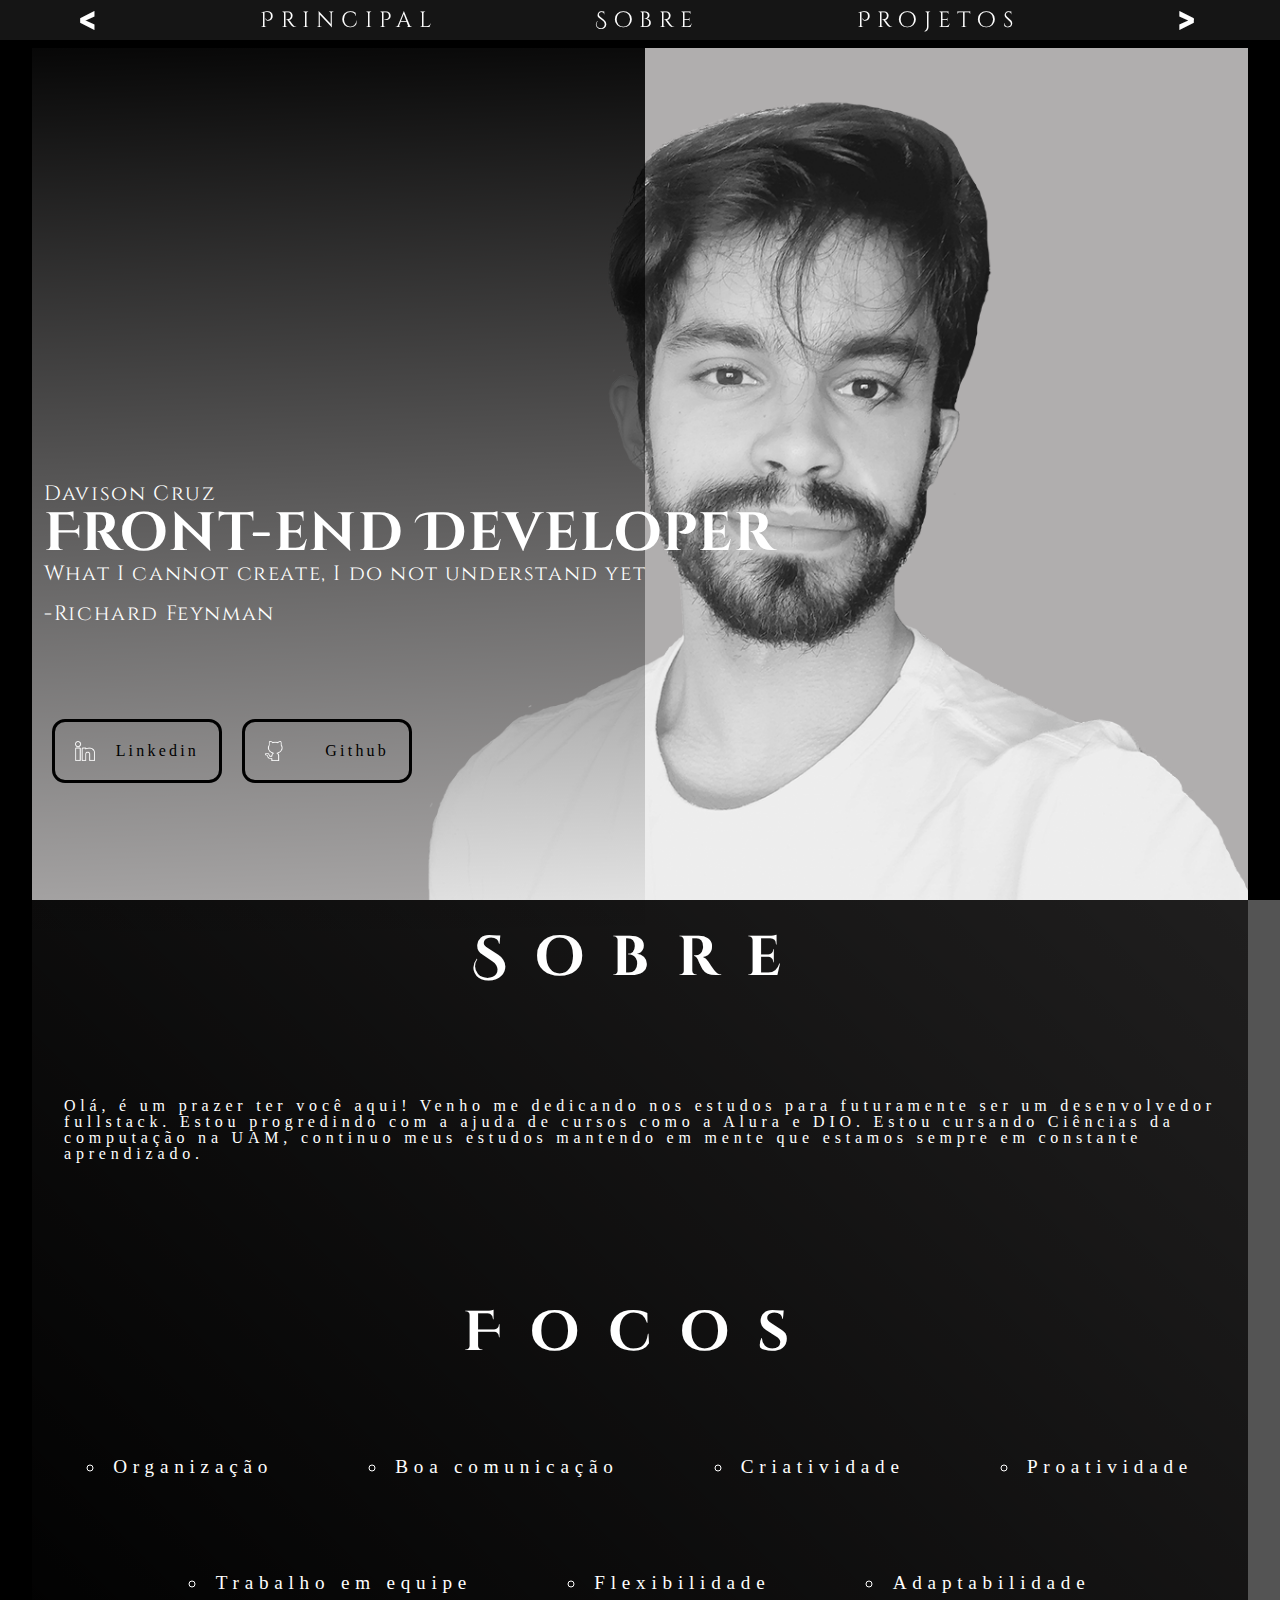
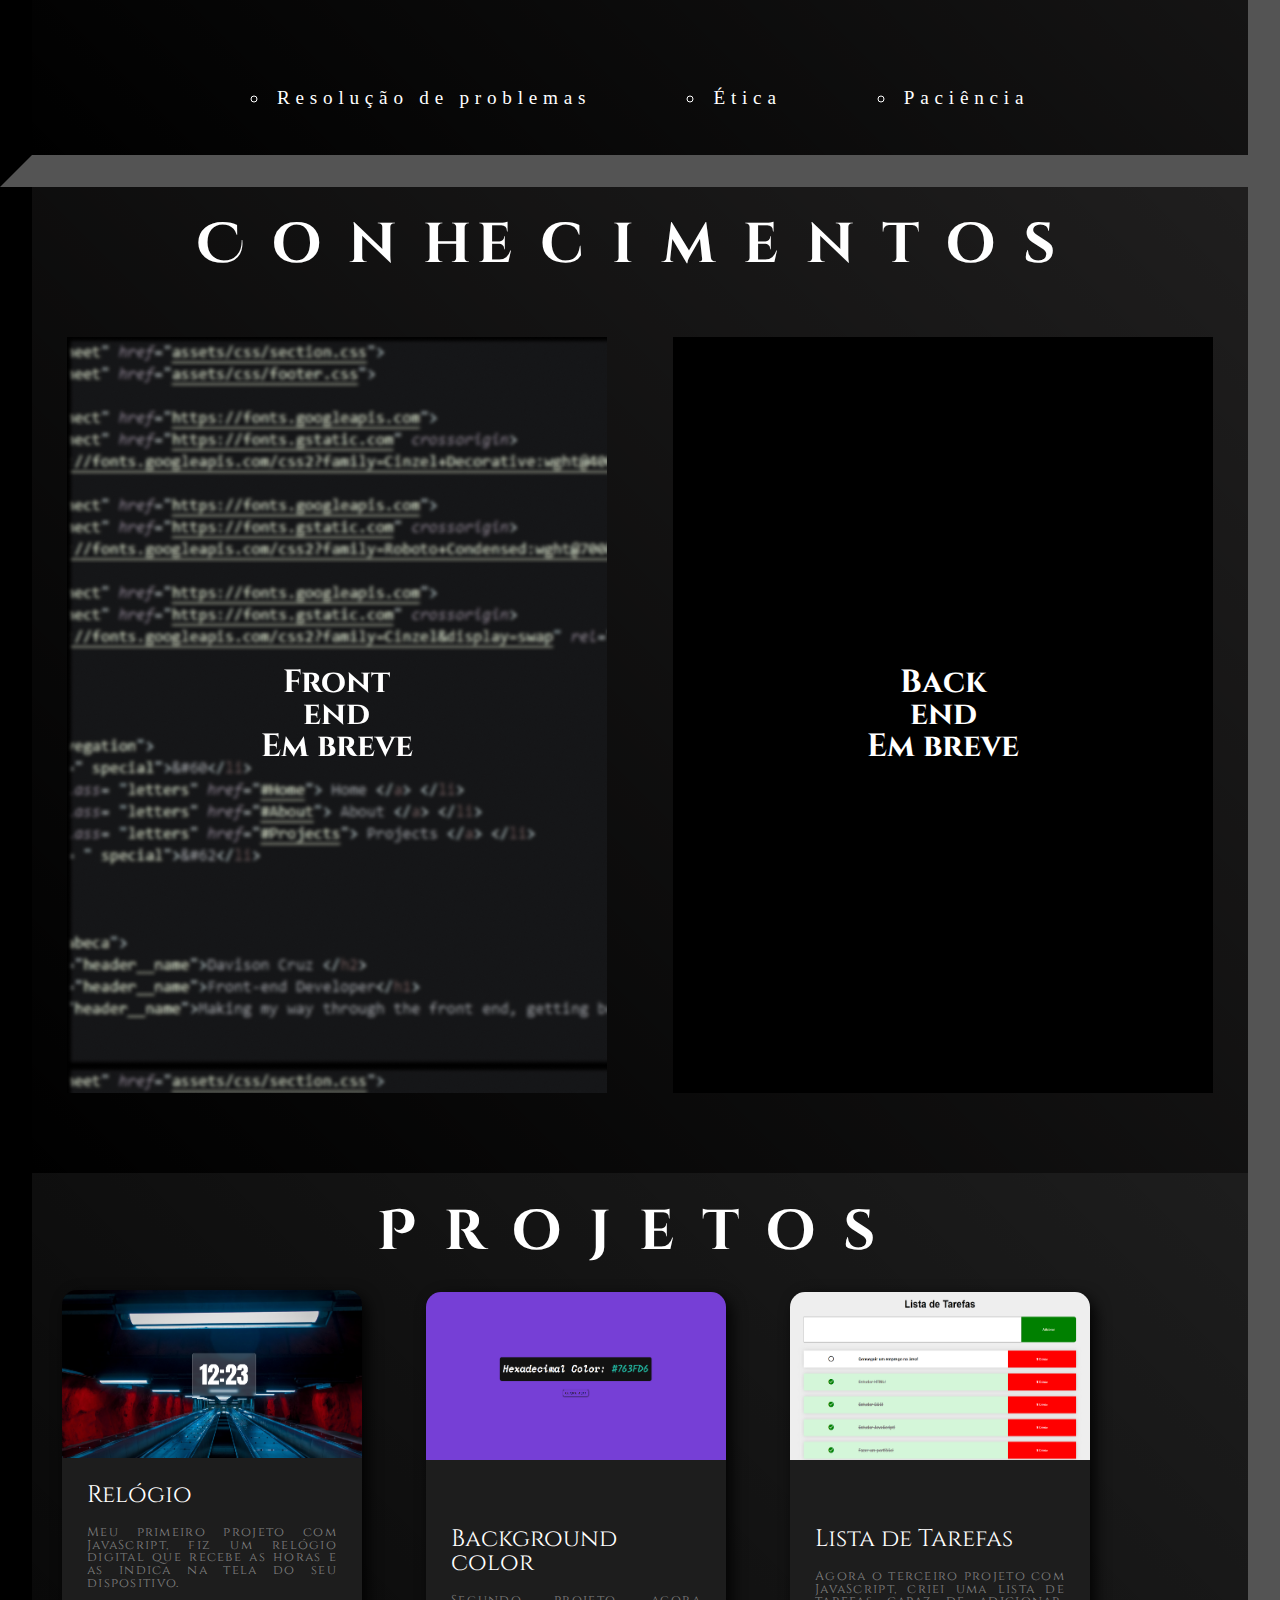
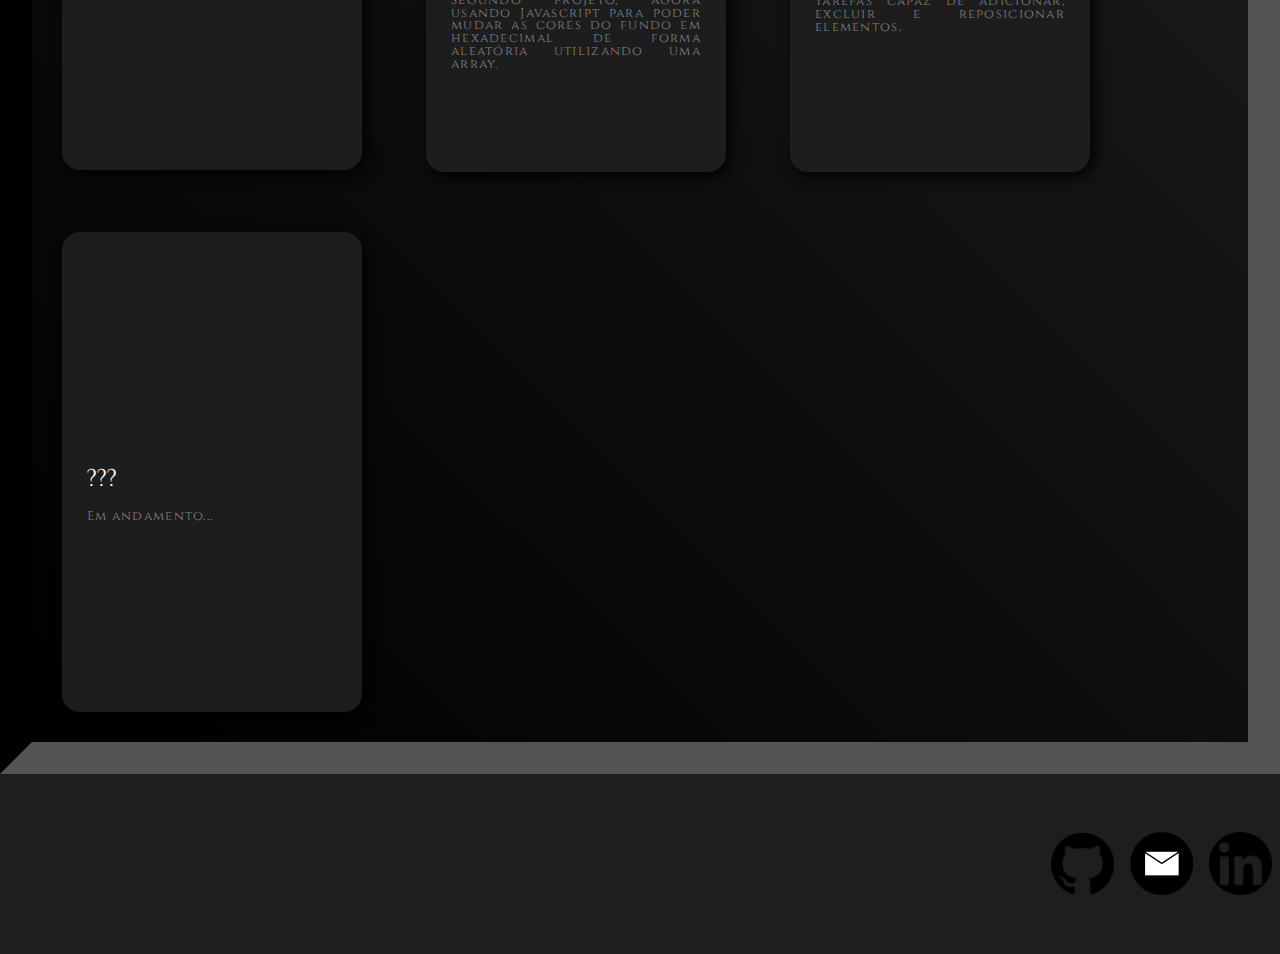
==== commit 0747b166: "Add files via upload" ====
--- a/index.html
+++ b/index.html
@@ -102,40 +102,40 @@
         <h4>Projetos</h4>  
         <article>
             <div class="projects__card">
+                <a class="projects__card__link" href="assets/projects/hour/index.html" rel="noopener" target="_blank">
                     <div class="projects__card__image"></div>
                     <div class="projects__card__text">
-                        <a class="projects__card__link" href="assets/projects/hour/index.html" rel="noopener" target="_blank">
-                            <h5>Relógio</h5>
-                            <p>Meu primeiro projeto com JavaScript, fiz um relógio digital que recebe as horas e as indica na tela do seu dispositivo. </p>
-                        </a>
+                        <h5>Relógio</h5>
+                        <p>Meu primeiro projeto com JavaScript, fiz um relógio digital que recebe as horas e as indica na tela do seu dispositivo. </p>
                     </div>
-                </div>
-                <div class="projects__card">
+                </a>
+            </div>
+            <div class="projects__card">
+                <a class="projects__card__link" href="assets/projects/background/index.html" rel="noopener" target="_blank">
                     <div class="projects__card__image2"></div>
-                    <div class="projects__card__text"> 
-                        <a class="projects__card__link" href="assets/projects/background/index.html" rel="noopener" target="_blank">
-                            <h5>Background color</h5>
-                            <p>Segundo projeto, agora usando Javascript para poder mudar as cores do fundo em hexadecimal de forma aleatória utilizando uma array.</p>
-                        </a>
-                    </div>
-                </div>
-                <div class="projects__card">
+                    <div class="projects__card__text">
+                        <h5>Background color</h5>
+                        <p>Segundo projeto, agora usando Javascript para poder mudar as cores do fundo em hexadecimal de forma aleatória utilizando uma array.</p>
+                </a>
+            </div>
+            </div>
+            <div class="projects__card">
+                <a class="projects__card__link" href="assets/projects/todo/index.html" rel="noopener" target="_blank">
                     <div class="projects__card__image3"></div>
                     <div class="projects__card__text">
-                        <a class="projects__card__link" href="assets/projects/todo/index.html" rel="noopener" target="_blank">
-                            <h5>Lista de Tarefas</h5>
-                            <p>Agora o terceiro projeto com JavaScript, criei uma lista de tarefas capaz de adicionar, excluir e reposicionar elementos. </p>
-                        </a>
-                    </div>
-                </div>
-                <div class="projects__card">
-                    <div class="projects__card__image4"></div>
-                    <div class="projects__card__text"> 
-                        <a class="projects__card__link" href="">
-                            <h5>???</h5>
-                            <p> Em andamento...</p>
-                        </a>
-                    </div>
+                        <h5>Lista de Tarefas</h5>
+                        <p>Agora o terceiro projeto com JavaScript, criei uma lista de tarefas capaz de adicionar, excluir e reposicionar elementos. </p>
+                </a>
+            </div>
+            </div>
+            <div class="projects__card">
+                <div class="projects__card__image4"></div>
+                <div class="projects__card__text"> 
+                    <a class="projects__card__link" href="">
+                        <h5>???</h5>
+                        <p> Em andamento...</p>
+                    </a>
+            </div>
         </article>       
     </section>
     <footer>
@@ -147,4 +147,4 @@
 
     </footer>
 </body>
-</html>
+</html>--- a/assets/css/home/about.css
+++ b/assets/css/home/about.css
@@ -57,4 +57,7 @@
     h3{
         font-size: 2.5em;
     }
+    .about__focus{
+        justify-content:initial;
+    }
 }
--- a/assets/css/home/knowledge.css
+++ b/assets/css/home/knowledge.css
@@ -40,7 +40,7 @@
 }
 .front{
     background-image: url("../../img/front.png");
-    filter: grayscale(1);
+    filter: grayscale(0.9);
 }
 .style:hover{
     filter: grayscale(0.5);
--- a/assets/css/home/cards.css
+++ b/assets/css/home/cards.css
@@ -49,11 +49,11 @@
 }
 .projects__card__image {
     grid-area: image;
- 
     background-image: url("../../img/relogio.png");
     border-top-left-radius: 15px;
     border-top-right-radius: 15px;
     background-size: cover;
+    height: 80%;
 }
 
 .projects__card__image2 {
@@ -62,6 +62,7 @@
     border-top-left-radius: 15px;
     border-top-right-radius: 15px;
     background-size: 100% 100%;
+    height: 80%;
 }
 .projects__card__image3 {
     grid-area: image;
@@ -69,6 +70,14 @@
     border-top-left-radius: 15px;
     border-top-right-radius: 15px;
     background-size: 100% 100%;
+    height: 80%;
+}
+.projects__card__image4 {
+    height: 80%;
+    border-top-left-radius: 15px;
+    border-top-right-radius: 15px;
+    background-size: 100% 100%;
+    display: none;
 }
 
 @media screen and (max-width: 1024px) {
